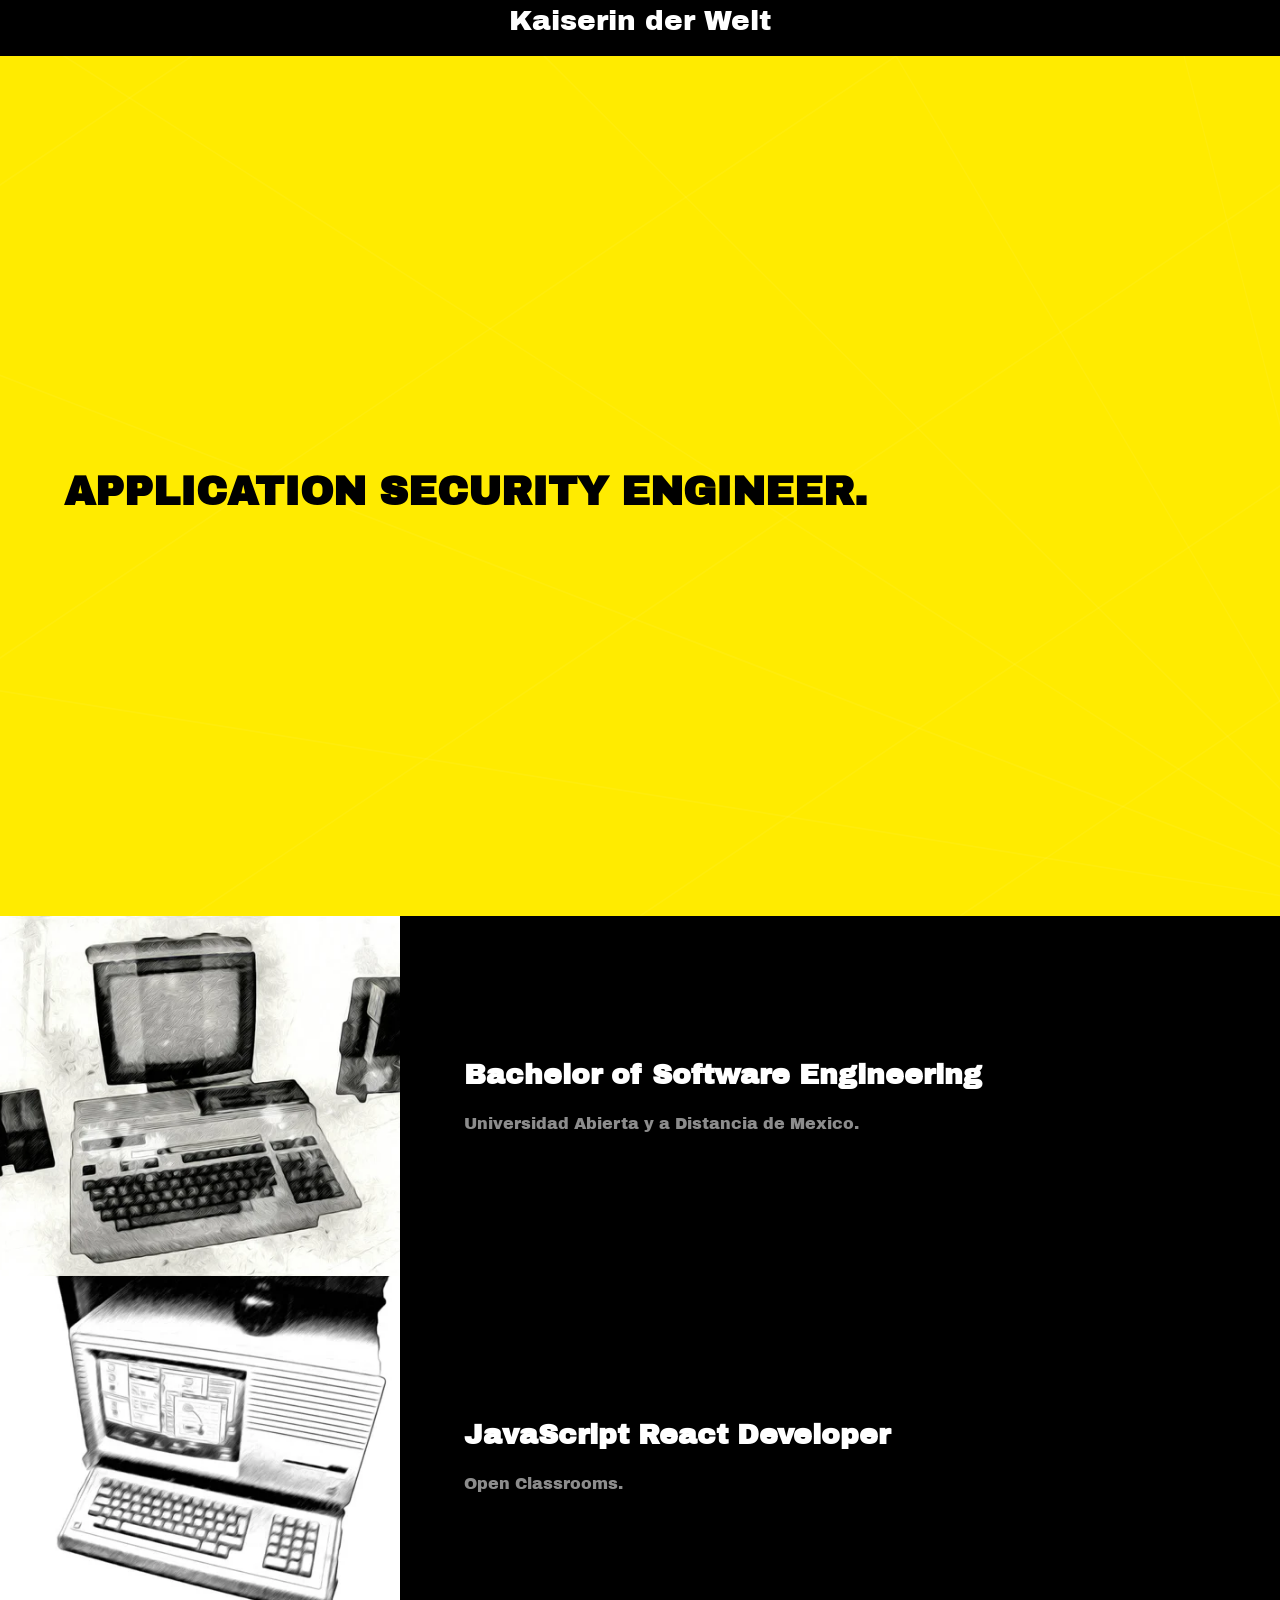
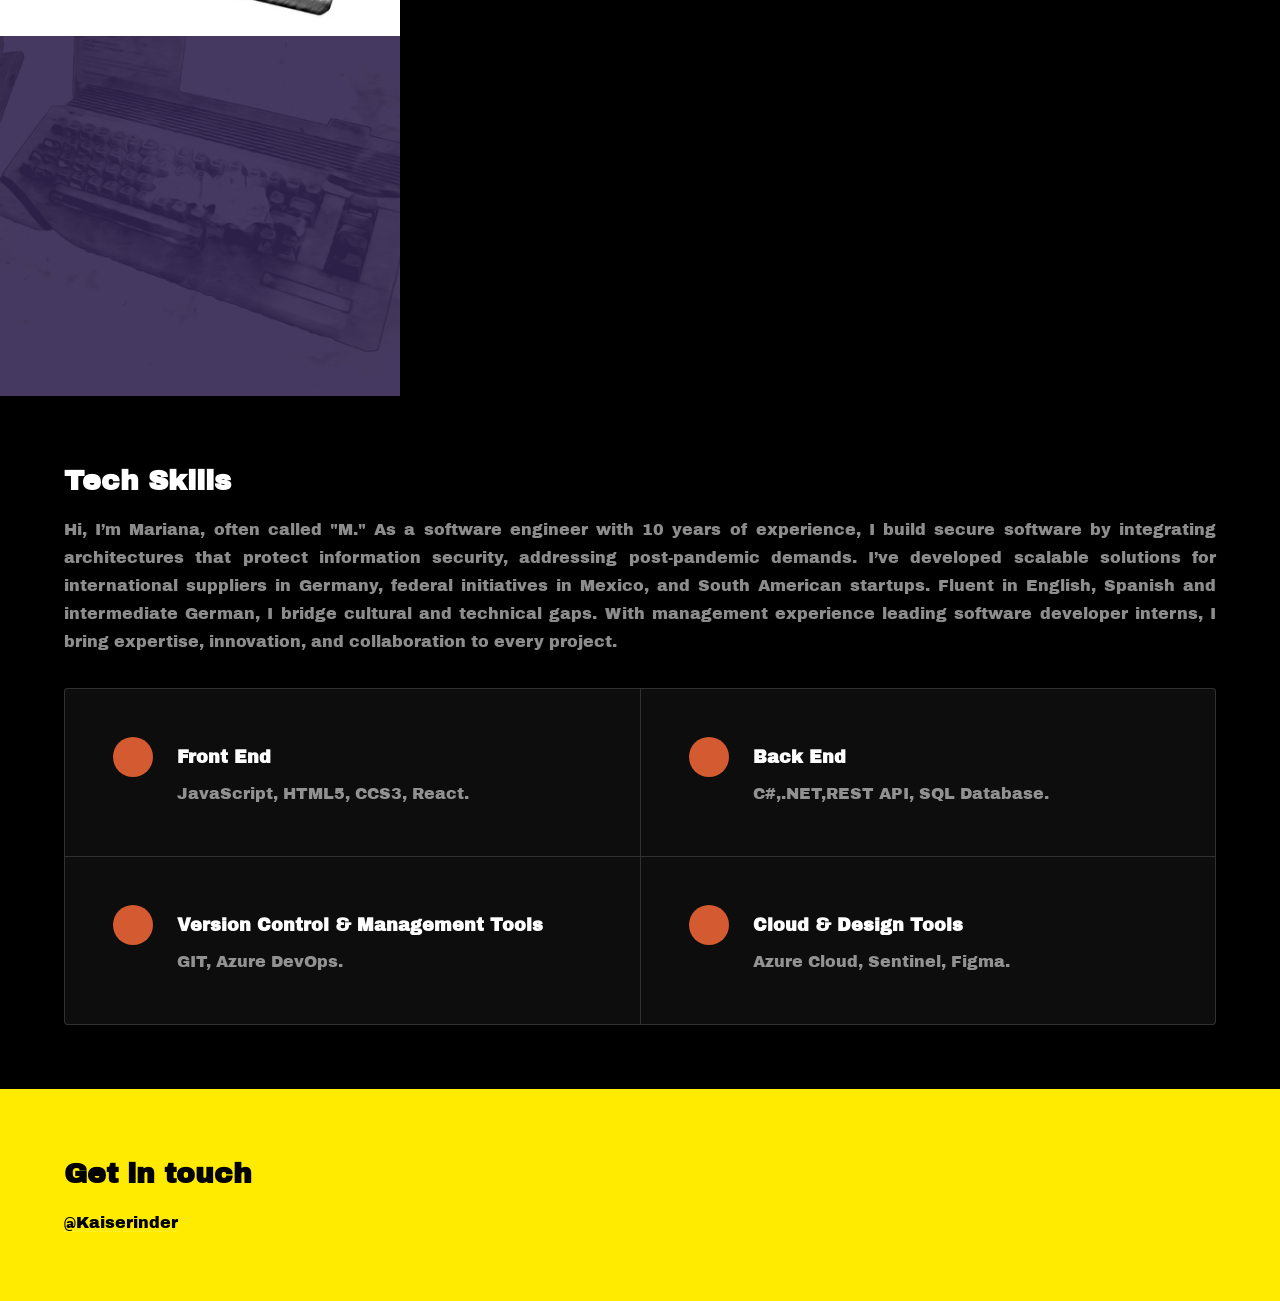
==== index.html @ 918bfda4 "Update index.html" ====
<!DOCTYPE HTML>
<html>
<head>
	<title>Kaiserin Der Welt | Security Engineer</title>
	<meta charset="utf-8" />
	<meta name="viewport" content="width=device-width, initial-scale=1, user-scalable=no" />
	<link rel="stylesheet" href="assets/css/main.css" />
	<link rel="preconnect" href="https://fonts.googleapis.com">
	<link rel="preconnect" href="https://fonts.gstatic.com" crossorigin>
	<link href="https://fonts.googleapis.com/css2?family=Archivo+Black&display=swap" rel="stylesheet">
	<noscript>
		<link rel="stylesheet" href="assets/css/noscript.css" />
	</noscript>
</head>
<body class="is-preload">
	<!-- Sidebar -->
	<section id="sidebar">
		<h2 class="archivo-black-regular">Kaiserin der Welt</h2>
		<div class="inner">
			<nav>
				<ul>
					<li><a href="#intro">About.</a></li>
					<li><a href="#one">Education.</a></li>
					<li><a href="#two">Skills.</a></li>
					<li><a href="#three">Contact me.</a></li>
				</ul>
			</nav>
		</div>
		<div class="split style1">
		</div>
	</section>
	<!-- Wrapper -->
	<div id="wrapper">

		<!-- Intro -->
		<section id="intro" class="wrapper style1 fullscreen fade-up">
			<div class="inner">
				<h1 class="header-mainpage">APPLICATION SECURITY ENGINEER.</h1>
			</div>
		</section>
		<!-- One -->
		<section id="one" class="wrapper style2 spotlights">
			<section>
				<a href="#" class="image"><img src="images/pic01.jpg" alt="" data-position="center center" /></a>
				<div class="content">
					<div class="inner archivo-black-regular">
						<h2>Bachelor of Software Engineering</h2>
						<p>Universidad Abierta y a Distancia de Mexico.</p>
					</div>
				</div>
			</section>
			<section>
				<a href="#" class="image"><img src="images/pic03.jpg" alt="" data-position="top center" /></a>
				<div class="content">
					<div class="inner archivo-black-regular">
						<h2>JavaScript React Developer</h2>
						<p>Open Classrooms.</p>
					</div>
				</div>
			</section>
			<section>
				<a href="#" class="image"><img src="images/pic02.jpg" alt="" data-position="top center" /></a>
				<div class="content">
					<div class="inner archivo-black-regular">
						<h2>MSc in Information Security</h2>
						<p>Universidad Internacional de la Rioja.</p>
					</div>
				</div>
			</section>
		</section>
		<!-- Two -->
		<section id="two" class="wrapper style3 fade-up">
			<div class="inner">
				<h2>Tech Skills</h2>
				<p class="skills-content">Hi, I’m Mariana, often called "M." As a software engineer with 10 years of
					experience, I build secure
					software by integrating architectures that protect information security, addressing post-pandemic
					demands. I’ve developed scalable solutions for international suppliers in Germany, federal
					initiatives in Mexico, and South American startups. Fluent in English, Spanish and intermediate German, I bridge
					cultural and technical gaps. With management experience leading software developer interns, I bring
					expertise, innovation, and collaboration to every project.</p>
				<div class="features">
					<section>
						<span class="icon solid major"></span>
						<h3>Front End</h3>
						<p>JavaScript, HTML5, CCS3, React.</p>
					</section>
					<section>
						<span class="icon solid major"></span>
						<h3>Back End</h3>
						<p>C#,.NET,REST API, SQL Database.</p>
					</section>
					<section>
						<span class="icon solid major"></span>
						<h3>Version Control & Management Tools</h3>
						<p>GIT, Azure DevOps.</p>
					</section>
					<section>
						<span class="icon solid major"></span>
						<h3>Cloud & Design Tools</h3>
						<p>Azure Cloud, Sentinel, Figma.</p>
					</section>
				</div>
			</div>
		</section>
		<!-- Three -->
		<section id="three" class="wrapper style1">
			<div class="inner dark-text">
				<h2 class="dark-text">Get in touch</h2>
				<p><a href="">@Kaiserinder</a></p>
			</div>
		</section>
	</div>
	<!-- Footer -->
	<!-- Scripts -->
	<script src="assets/js/jquery.min.js"></script>
	<script src="assets/js/jquery.scrollex.min.js"></script>
	<script src="assets/js/jquery.scrolly.min.js"></script>
	<script src="assets/js/browser.min.js"></script>
	<script src="assets/js/breakpoints.min.js"></script>
	<script src="assets/js/util.js"></script>
	<script src="assets/js/main.js"></script>

</body>

</html>
---- assets/css/main.css ----
@import url(fontawesome-all.min.css);


html, body, div, span, applet, object,
iframe, h1, h2, h3, h4, h5, h6, p, blockquote,
pre, a, abbr, acronym, address, big, cite,
code, del, dfn, em, img, ins, kbd, q, s, samp,
small, strike, strong, sub, sup, tt, var, b,
u, i, center, dl, dt, dd, ol, ul, li, fieldset,
form, label, legend, table, caption, tbody,
tfoot, thead, tr, th, td, article, aside,
canvas, details, embed, figure, figcaption,
footer, header, hgroup, menu, nav, output, ruby,
section, summary, time, mark, audio, video {
	margin: 0;
	padding: 0;
	border: 0;
	font-size: 100%;
	font-family: "Archivo Black", serif;
	vertical-align: baseline;}

article, aside, details, figcaption, figure,
footer, header, hgroup, menu, nav, section {
	display: block;}

body {
	line-height: 1;
}

.archivo-black-regular {
	font-family: "Archivo Black", serif;
	font-weight: 400;
	font-style: normal;
  }
  

ol, ul {
	list-style: none;
}

blockquote, q {
	quotes: none;
}

	blockquote:before, blockquote:after, q:before, q:after {
		content: '';
		content: none;
	}

table {
	border-collapse: collapse;
	border-spacing: 0;
}

body {
	-webkit-text-size-adjust: none;
}

mark {
	background-color: transparent;
	color: inherit;
}

input::-moz-focus-inner {
	border: 0;
	padding: 0;
}

input, select, textarea {
	-moz-appearance: none;
	-webkit-appearance: none;
	-ms-appearance: none;
	appearance: none;
}

/* Basic */

	@-ms-viewport {
		width: device-width;
	}

	body {
		-ms-overflow-style: scrollbar;
	}

	@media screen and (max-width: 480px) {

		html, body {
			min-width: 320px;
		}

	}

	html {
		box-sizing: border-box;
	}

	*, *:before, *:after {
		box-sizing: inherit;
	}

	body {
		background: #312450;
	}

		body.is-preload *, body.is-preload *:before, body.is-preload *:after {
			-moz-animation: none !important;
			-webkit-animation: none !important;
			-ms-animation: none !important;
			animation: none !important;
			-moz-transition: none !important;
			-webkit-transition: none !important;
			-ms-transition: none !important;
			transition: none !important;
		}

/* Type */

	body, input, select, textarea {
		color: rgba(255, 255, 255, 0.55);
		font-family: Arial, Helvetica, sans-serif;
		font-size: 16.5pt;
		font-weight: normal;
		line-height: 1.75;
	}

		@media screen and (max-width: 1680px) {

			body, input, select, textarea {
				font-size: 13pt;
			}

		}

		@media screen and (max-width: 1280px) {

			body, input, select, textarea {
				font-size: 12pt;
			}

		}

		@media screen and (max-width: 360px) {

			body, input, select, textarea {
				font-size: 11pt;
			}

		}

	a {
		-moz-transition: color 0.2s ease, border-bottom-color 0.2s ease;
		-webkit-transition: color 0.2s ease, border-bottom-color 0.2s ease;
		-ms-transition: color 0.2s ease, border-bottom-color 0.2s ease;
		transition: color 0.2s ease, border-bottom-color 0.2s ease;
		border-bottom: dotted 1px rgba(255, 255, 255, 0.35);
		color: inherit;
		text-decoration: none;
	}

		a:hover {
			border-bottom-color: transparent;
			color: #ffffff;
		}

	strong, b {
		color: #ffffff;
		font-weight: bold;
	}

	em, i {
		font-style: italic;
	}

	p {
		margin: 0 0 2em 0;
	}

	h1, h2, h3, h4, h5, h6 {
		color: #ffffff;
		font-weight: bold;
		line-height: 1.5;
		margin: 0 0 0.5em 0;
	}

		h1 a, h2 a, h3 a, h4 a, h5 a, h6 a {
			color: inherit;
			text-decoration: none;
		}

	h1 {
		font-size: 2.75em;
	}

		h1.major {
			margin: 0 0 1.3em 0;
			position: relative;
			padding-bottom: 0.35em;
		}

			h1.major:after {
				background-image: -moz-linear-gradient(to right, #5e42a6, #b74e91);
				background-image: -webkit-linear-gradient(to right, #5e42a6, #b74e91);
				background-image: -ms-linear-gradient(to right, #5e42a6, #b74e91);
				background-image: linear-gradient(to right, #5e42a6, #b74e91);
				-moz-transition: max-width 0.2s ease;
				-webkit-transition: max-width 0.2s ease;
				-ms-transition: max-width 0.2s ease;
				transition: max-width 0.2s ease;
				border-radius: 0.2em;
				bottom: 0;
				content: '';
				height: 0.05em;
				position: absolute;
				right: 0;
				width: 100%;
			}

	h2 {
		font-size: 1.75em;
	}

	h3 {
		font-size: 1.1em;
	}

	h4 {
		font-size: 1em;
	}

	h5 {
		font-size: 0.8em;
	}

	h6 {
		font-size: 0.6em;
	}

	@media screen and (max-width: 736px) {

		h1 {
			font-size: 2em;
		}

		h2 {
			font-size: 1.25em;
		}

		h3 {
			font-size: 1em;
		}

		h4 {
			font-size: 0.8em;
		}

		h5 {
			font-size: 0.6em;
		}

		h6 {
			font-size: 0.6em;
		}

	}

	sub {
		font-size: 0.8em;
		position: relative;
		top: 0.5em;
	}

	sup {
		font-size: 0.8em;
		position: relative;
		top: -0.5em;
	}

	blockquote {
		border-left: solid 4px rgba(255, 255, 255, 0.15);
		font-style: italic;
		margin: 0 0 2em 0;
		padding: 0.5em 0 0.5em 2em;
	}

	code {
		background: rgba(255, 255, 255, 0.05);
		border-radius: 0.25em;
		border: solid 1px rgba(255, 255, 255, 0.15);
		font-family: "Courier New", monospace;
		font-size: 0.9em;
		margin: 0 0.25em;
		padding: 0.25em 0.65em;
	}

	pre {
		-webkit-overflow-scrolling: touch;
		font-family: "Courier New", monospace;
		font-size: 0.9em;
		margin: 0 0 2em 0;
	}

		pre code {
			display: block;
			line-height: 1.75em;
			padding: 1em 1.5em;
			overflow-x: auto;
		}

	hr {
		border: 0;
		border-bottom: solid 1px rgba(255, 255, 255, 0.15);
		margin: 2em 0;
	}

		hr.major {
			margin: 3em 0;
		}

	.align-left {
		text-align: left;
	}

	.align-center {
		text-align: center;
	}

	.align-right {
		text-align: right;
	}

/* Row */

	.row {
		display: flex;
		flex-wrap: wrap;
		box-sizing: border-box;
		align-items: stretch;
	}

		.row > * {
			box-sizing: border-box;
		}

		.row.gtr-uniform > * > :last-child {
			margin-bottom: 0;
		}

		.row.aln-left {
			justify-content: flex-start;
		}

		.row.aln-center {
			justify-content: center;
		}

		.row.aln-right {
			justify-content: flex-end;
		}

		.row.aln-top {
			align-items: flex-start;
		}

		.row.aln-middle {
			align-items: center;
		}

		.row.aln-bottom {
			align-items: flex-end;
		}

		.row > .imp {
			order: -1;
		}

		.row > .col-1 {
			width: 8.33333%;
		}

		.row > .off-1 {
			margin-left: 8.33333%;
		}

		.row > .col-2 {
			width: 16.66667%;
		}

		.row > .off-2 {
			margin-left: 16.66667%;
		}

		.row > .col-3 {
			width: 25%;
		}

		.row > .off-3 {
			margin-left: 25%;
		}

		.row > .col-4 {
			width: 33.33333%;
		}

		.row > .off-4 {
			margin-left: 33.33333%;
		}

		.row > .col-5 {
			width: 41.66667%;
		}

		.row > .off-5 {
			margin-left: 41.66667%;
		}

		.row > .col-6 {
			width: 50%;
		}

		.row > .off-6 {
			margin-left: 50%;
		}

		.row > .col-7 {
			width: 58.33333%;
		}

		.row > .off-7 {
			margin-left: 58.33333%;
		}

		.row > .col-8 {
			width: 66.66667%;
		}

		.row > .off-8 {
			margin-left: 66.66667%;
		}

		.row > .col-9 {
			width: 75%;
		}

		.row > .off-9 {
			margin-left: 75%;
		}

		.row > .col-10 {
			width: 83.33333%;
		}

		.row > .off-10 {
			margin-left: 83.33333%;
		}

		.row > .col-11 {
			width: 91.66667%;
		}

		.row > .off-11 {
			margin-left: 91.66667%;
		}

		.row > .col-12 {
			width: 100%;
		}

		.row > .off-12 {
			margin-left: 100%;
		}

		.row.gtr-0 {
			margin-top: 0;
			margin-left: 0em;
		}

			.row.gtr-0 > * {
				padding: 0 0 0 0em;
			}

			.row.gtr-0.gtr-uniform {
				margin-top: 0em;
			}

				.row.gtr-0.gtr-uniform > * {
					padding-top: 0em;
				}

		.row.gtr-25 {
			margin-top: 0;
			margin-left: -0.375em;
		}

			.row.gtr-25 > * {
				padding: 0 0 0 0.375em;
			}

			.row.gtr-25.gtr-uniform {
				margin-top: -0.375em;
			}

				.row.gtr-25.gtr-uniform > * {
					padding-top: 0.375em;
				}

		.row.gtr-50 {
			margin-top: 0;
			margin-left: -0.75em;
		}

			.row.gtr-50 > * {
				padding: 0 0 0 0.75em;
			}

			.row.gtr-50.gtr-uniform {
				margin-top: -0.75em;
			}

				.row.gtr-50.gtr-uniform > * {
					padding-top: 0.75em;
				}

		.row {
			margin-top: 0;
			margin-left: -1.5em;
		}

			.row > * {
				padding: 0 0 0 1.5em;
			}

			.row.gtr-uniform {
				margin-top: -1.5em;
			}

				.row.gtr-uniform > * {
					padding-top: 1.5em;
				}

		.row.gtr-150 {
			margin-top: 0;
			margin-left: -2.25em;
		}

			.row.gtr-150 > * {
				padding: 0 0 0 2.25em;
			}

			.row.gtr-150.gtr-uniform {
				margin-top: -2.25em;
			}

				.row.gtr-150.gtr-uniform > * {
					padding-top: 2.25em;
				}

		.row.gtr-200 {
			margin-top: 0;
			margin-left: -3em;
		}

			.row.gtr-200 > * {
				padding: 0 0 0 3em;
			}

			.row.gtr-200.gtr-uniform {
				margin-top: -3em;
			}

				.row.gtr-200.gtr-uniform > * {
					padding-top: 3em;
				}

		@media screen and (max-width: 1680px) {

			.row {
				display: flex;
				flex-wrap: wrap;
				box-sizing: border-box;
				align-items: stretch;
			}

				.row > * {
					box-sizing: border-box;
				}

				.row.gtr-uniform > * > :last-child {
					margin-bottom: 0;
				}

				.row.aln-left {
					justify-content: flex-start;
				}

				.row.aln-center {
					justify-content: center;
				}

				.row.aln-right {
					justify-content: flex-end;
				}

				.row.aln-top {
					align-items: flex-start;
				}

				.row.aln-middle {
					align-items: center;
				}

				.row.aln-bottom {
					align-items: flex-end;
				}

				.row > .imp-xlarge {
					order: -1;
				}

				.row > .col-1-xlarge {
					width: 8.33333%;
				}

				.row > .off-1-xlarge {
					margin-left: 8.33333%;
				}

				.row > .col-2-xlarge {
					width: 16.66667%;
				}

				.row > .off-2-xlarge {
					margin-left: 16.66667%;
				}

				.row > .col-3-xlarge {
					width: 25%;
				}

				.row > .off-3-xlarge {
					margin-left: 25%;
				}

				.row > .col-4-xlarge {
					width: 33.33333%;
				}

				.row > .off-4-xlarge {
					margin-left: 33.33333%;
				}

				.row > .col-5-xlarge {
					width: 41.66667%;
				}

				.row > .off-5-xlarge {
					margin-left: 41.66667%;
				}

				.row > .col-6-xlarge {
					width: 50%;
				}

				.row > .off-6-xlarge {
					margin-left: 50%;
				}

				.row > .col-7-xlarge {
					width: 58.33333%;
				}

				.row > .off-7-xlarge {
					margin-left: 58.33333%;
				}

				.row > .col-8-xlarge {
					width: 66.66667%;
				}

				.row > .off-8-xlarge {
					margin-left: 66.66667%;
				}

				.row > .col-9-xlarge {
					width: 75%;
				}

				.row > .off-9-xlarge {
					margin-left: 75%;
				}

				.row > .col-10-xlarge {
					width: 83.33333%;
				}

				.row > .off-10-xlarge {
					margin-left: 83.33333%;
				}

				.row > .col-11-xlarge {
					width: 91.66667%;
				}

				.row > .off-11-xlarge {
					margin-left: 91.66667%;
				}

				.row > .col-12-xlarge {
					width: 100%;
				}

				.row > .off-12-xlarge {
					margin-left: 100%;
				}

				.row.gtr-0 {
					margin-top: 0;
					margin-left: 0em;
				}

					.row.gtr-0 > * {
						padding: 0 0 0 0em;
					}

					.row.gtr-0.gtr-uniform {
						margin-top: 0em;
					}

						.row.gtr-0.gtr-uniform > * {
							padding-top: 0em;
						}

				.row.gtr-25 {
					margin-top: 0;
					margin-left: -0.375em;
				}

					.row.gtr-25 > * {
						padding: 0 0 0 0.375em;
					}

					.row.gtr-25.gtr-uniform {
						margin-top: -0.375em;
					}

						.row.gtr-25.gtr-uniform > * {
							padding-top: 0.375em;
						}

				.row.gtr-50 {
					margin-top: 0;
					margin-left: -0.75em;
				}

					.row.gtr-50 > * {
						padding: 0 0 0 0.75em;
					}

					.row.gtr-50.gtr-uniform {
						margin-top: -0.75em;
					}

						.row.gtr-50.gtr-uniform > * {
							padding-top: 0.75em;
						}

				.row {
					margin-top: 0;
					margin-left: -1.5em;
				}

					.row > * {
						padding: 0 0 0 1.5em;
					}

					.row.gtr-uniform {
						margin-top: -1.5em;
					}

						.row.gtr-uniform > * {
							padding-top: 1.5em;
						}

				.row.gtr-150 {
					margin-top: 0;
					margin-left: -2.25em;
				}

					.row.gtr-150 > * {
						padding: 0 0 0 2.25em;
					}

					.row.gtr-150.gtr-uniform {
						margin-top: -2.25em;
					}

						.row.gtr-150.gtr-uniform > * {
							padding-top: 2.25em;
						}

				.row.gtr-200 {
					margin-top: 0;
					margin-left: -3em;
				}

					.row.gtr-200 > * {
						padding: 0 0 0 3em;
					}

					.row.gtr-200.gtr-uniform {
						margin-top: -3em;
					}

						.row.gtr-200.gtr-uniform > * {
							padding-top: 3em;
						}

		}

		@media screen and (max-width: 1280px) {

			.row {
				display: flex;
				flex-wrap: wrap;
				box-sizing: border-box;
				align-items: stretch;
			}

				.row > * {
					box-sizing: border-box;
				}

				.row.gtr-uniform > * > :last-child {
					margin-bottom: 0;
				}

				.row.aln-left {
					justify-content: flex-start;
				}

				.row.aln-center {
					justify-content: center;
				}

				.row.aln-right {
					justify-content: flex-end;
				}

				.row.aln-top {
					align-items: flex-start;
				}

				.row.aln-middle {
					align-items: center;
				}

				.row.aln-bottom {
					align-items: flex-end;
				}

				.row > .imp-large {
					order: -1;
				}

				.row > .col-1-large {
					width: 8.33333%;
				}

				.row > .off-1-large {
					margin-left: 8.33333%;
				}

				.row > .col-2-large {
					width: 16.66667%;
				}

				.row > .off-2-large {
					margin-left: 16.66667%;
				}

				.row > .col-3-large {
					width: 25%;
				}

				.row > .off-3-large {
					margin-left: 25%;
				}

				.row > .col-4-large {
					width: 33.33333%;
				}

				.row > .off-4-large {
					margin-left: 33.33333%;
				}

				.row > .col-5-large {
					width: 41.66667%;
				}

				.row > .off-5-large {
					margin-left: 41.66667%;
				}

				.row > .col-6-large {
					width: 50%;
				}

				.row > .off-6-large {
					margin-left: 50%;
				}

				.row > .col-7-large {
					width: 58.33333%;
				}

				.row > .off-7-large {
					margin-left: 58.33333%;
				}

				.row > .col-8-large {
					width: 66.66667%;
				}

				.row > .off-8-large {
					margin-left: 66.66667%;
				}

				.row > .col-9-large {
					width: 75%;
				}

				.row > .off-9-large {
					margin-left: 75%;
				}

				.row > .col-10-large {
					width: 83.33333%;
				}

				.row > .off-10-large {
					margin-left: 83.33333%;
				}

				.row > .col-11-large {
					width: 91.66667%;
				}

				.row > .off-11-large {
					margin-left: 91.66667%;
				}

				.row > .col-12-large {
					width: 100%;
				}

				.row > .off-12-large {
					margin-left: 100%;
				}

				.row.gtr-0 {
					margin-top: 0;
					margin-left: 0em;
				}

					.row.gtr-0 > * {
						padding: 0 0 0 0em;
					}

					.row.gtr-0.gtr-uniform {
						margin-top: 0em;
					}

						.row.gtr-0.gtr-uniform > * {
							padding-top: 0em;
						}

				.row.gtr-25 {
					margin-top: 0;
					margin-left: -0.375em;
				}

					.row.gtr-25 > * {
						padding: 0 0 0 0.375em;
					}

					.row.gtr-25.gtr-uniform {
						margin-top: -0.375em;
					}

						.row.gtr-25.gtr-uniform > * {
							padding-top: 0.375em;
						}

				.row.gtr-50 {
					margin-top: 0;
					margin-left: -0.75em;
				}

					.row.gtr-50 > * {
						padding: 0 0 0 0.75em;
					}

					.row.gtr-50.gtr-uniform {
						margin-top: -0.75em;
					}

						.row.gtr-50.gtr-uniform > * {
							padding-top: 0.75em;
						}

				.row {
					margin-top: 0;
					margin-left: -1.5em;
				}

					.row > * {
						padding: 0 0 0 1.5em;
					}

					.row.gtr-uniform {
						margin-top: -1.5em;
					}

						.row.gtr-uniform > * {
							padding-top: 1.5em;
						}

				.row.gtr-150 {
					margin-top: 0;
					margin-left: -2.25em;
				}

					.row.gtr-150 > * {
						padding: 0 0 0 2.25em;
					}

					.row.gtr-150.gtr-uniform {
						margin-top: -2.25em;
					}

						.row.gtr-150.gtr-uniform > * {
							padding-top: 2.25em;
						}

				.row.gtr-200 {
					margin-top: 0;
					margin-left: -3em;
				}

					.row.gtr-200 > * {
						padding: 0 0 0 3em;
					}

					.row.gtr-200.gtr-uniform {
						margin-top: -3em;
					}

						.row.gtr-200.gtr-uniform > * {
							padding-top: 3em;
						}

		}

		@media screen and (max-width: 980px) {

			.row {
				display: flex;
				flex-wrap: wrap;
				box-sizing: border-box;
				align-items: stretch;
			}

				.row > * {
					box-sizing: border-box;
				}

				.row.gtr-uniform > * > :last-child {
					margin-bottom: 0;
				}

				.row.aln-left {
					justify-content: flex-start;
				}

				.row.aln-center {
					justify-content: center;
				}

				.row.aln-right {
					justify-content: flex-end;
				}

				.row.aln-top {
					align-items: flex-start;
				}

				.row.aln-middle {
					align-items: center;
				}

				.row.aln-bottom {
					align-items: flex-end;
				}

				.row > .imp-medium {
					order: -1;
				}

				.row > .col-1-medium {
					width: 8.33333%;
				}

				.row > .off-1-medium {
					margin-left: 8.33333%;
				}

				.row > .col-2-medium {
					width: 16.66667%;
				}

				.row > .off-2-medium {
					margin-left: 16.66667%;
				}

				.row > .col-3-medium {
					width: 25%;
				}

				.row > .off-3-medium {
					margin-left: 25%;
				}

				.row > .col-4-medium {
					width: 33.33333%;
				}

				.row > .off-4-medium {
					margin-left: 33.33333%;
				}

				.row > .col-5-medium {
					width: 41.66667%;
				}

				.row > .off-5-medium {
					margin-left: 41.66667%;
				}

				.row > .col-6-medium {
					width: 50%;
				}

				.row > .off-6-medium {
					margin-left: 50%;
				}

				.row > .col-7-medium {
					width: 58.33333%;
				}

				.row > .off-7-medium {
					margin-left: 58.33333%;
				}

				.row > .col-8-medium {
					width: 66.66667%;
				}

				.row > .off-8-medium {
					margin-left: 66.66667%;
				}

				.row > .col-9-medium {
					width: 75%;
				}

				.row > .off-9-medium {
					margin-left: 75%;
				}

				.row > .col-10-medium {
					width: 83.33333%;
				}

				.row > .off-10-medium {
					margin-left: 83.33333%;
				}

				.row > .col-11-medium {
					width: 91.66667%;
				}

				.row > .off-11-medium {
					margin-left: 91.66667%;
				}

				.row > .col-12-medium {
					width: 100%;
				}

				.row > .off-12-medium {
					margin-left: 100%;
				}

				.row.gtr-0 {
					margin-top: 0;
					margin-left: 0em;
				}

					.row.gtr-0 > * {
						padding: 0 0 0 0em;
					}

					.row.gtr-0.gtr-uniform {
						margin-top: 0em;
					}

						.row.gtr-0.gtr-uniform > * {
							padding-top: 0em;
						}

				.row.gtr-25 {
					margin-top: 0;
					margin-left: -0.375em;
				}

					.row.gtr-25 > * {
						padding: 0 0 0 0.375em;
					}

					.row.gtr-25.gtr-uniform {
						margin-top: -0.375em;
					}

						.row.gtr-25.gtr-uniform > * {
							padding-top: 0.375em;
						}

				.row.gtr-50 {
					margin-top: 0;
					margin-left: -0.75em;
				}

					.row.gtr-50 > * {
						padding: 0 0 0 0.75em;
					}

					.row.gtr-50.gtr-uniform {
						margin-top: -0.75em;
					}

						.row.gtr-50.gtr-uniform > * {
							padding-top: 0.75em;
						}

				.row {
					margin-top: 0;
					margin-left: -1.5em;
				}

					.row > * {
						padding: 0 0 0 1.5em;
					}

					.row.gtr-uniform {
						margin-top: -1.5em;
					}

						.row.gtr-uniform > * {
							padding-top: 1.5em;
						}

				.row.gtr-150 {
					margin-top: 0;
					margin-left: -2.25em;
				}

					.row.gtr-150 > * {
						padding: 0 0 0 2.25em;
					}

					.row.gtr-150.gtr-uniform {
						margin-top: -2.25em;
					}

						.row.gtr-150.gtr-uniform > * {
							padding-top: 2.25em;
						}

				.row.gtr-200 {
					margin-top: 0;
					margin-left: -3em;
				}

					.row.gtr-200 > * {
						padding: 0 0 0 3em;
					}

					.row.gtr-200.gtr-uniform {
						margin-top: -3em;
					}

						.row.gtr-200.gtr-uniform > * {
							padding-top: 3em;
						}

		}

		@media screen and (max-width: 736px) {

			.row {
				display: flex;
				flex-wrap: wrap;
				box-sizing: border-box;
				align-items: stretch;
			}

				.row > * {
					box-sizing: border-box;
				}

				.row.gtr-uniform > * > :last-child {
					margin-bottom: 0;
				}

				.row.aln-left {
					justify-content: flex-start;
				}

				.row.aln-center {
					justify-content: center;
				}

				.row.aln-right {
					justify-content: flex-end;
				}

				.row.aln-top {
					align-items: flex-start;
				}

				.row.aln-middle {
					align-items: center;
				}

				.row.aln-bottom {
					align-items: flex-end;
				}

				.row > .imp-small {
					order: -1;
				}

				.row > .col-1-small {
					width: 8.33333%;
				}

				.row > .off-1-small {
					margin-left: 8.33333%;
				}

				.row > .col-2-small {
					width: 16.66667%;
				}

				.row > .off-2-small {
					margin-left: 16.66667%;
				}

				.row > .col-3-small {
					width: 25%;
				}

				.row > .off-3-small {
					margin-left: 25%;
				}

				.row > .col-4-small {
					width: 33.33333%;
				}

				.row > .off-4-small {
					margin-left: 33.33333%;
				}

				.row > .col-5-small {
					width: 41.66667%;
				}

				.row > .off-5-small {
					margin-left: 41.66667%;
				}

				.row > .col-6-small {
					width: 50%;
				}

				.row > .off-6-small {
					margin-left: 50%;
				}

				.row > .col-7-small {
					width: 58.33333%;
				}

				.row > .off-7-small {
					margin-left: 58.33333%;
				}

				.row > .col-8-small {
					width: 66.66667%;
				}

				.row > .off-8-small {
					margin-left: 66.66667%;
				}

				.row > .col-9-small {
					width: 75%;
				}

				.row > .off-9-small {
					margin-left: 75%;
				}

				.row > .col-10-small {
					width: 83.33333%;
				}

				.row > .off-10-small {
					margin-left: 83.33333%;
				}

				.row > .col-11-small {
					width: 91.66667%;
				}

				.row > .off-11-small {
					margin-left: 91.66667%;
				}

				.row > .col-12-small {
					width: 100%;
				}

				.row > .off-12-small {
					margin-left: 100%;
				}

				.row.gtr-0 {
					margin-top: 0;
					margin-left: 0em;
				}

					.row.gtr-0 > * {
						padding: 0 0 0 0em;
					}

					.row.gtr-0.gtr-uniform {
						margin-top: 0em;
					}

						.row.gtr-0.gtr-uniform > * {
							padding-top: 0em;
						}

				.row.gtr-25 {
					margin-top: 0;
					margin-left: -0.375em;
				}

					.row.gtr-25 > * {
						padding: 0 0 0 0.375em;
					}

					.row.gtr-25.gtr-uniform {
						margin-top: -0.375em;
					}

						.row.gtr-25.gtr-uniform > * {
							padding-top: 0.375em;
						}

				.row.gtr-50 {
					margin-top: 0;
					margin-left: -0.75em;
				}

					.row.gtr-50 > * {
						padding: 0 0 0 0.75em;
					}

					.row.gtr-50.gtr-uniform {
						margin-top: -0.75em;
					}

						.row.gtr-50.gtr-uniform > * {
							padding-top: 0.75em;
						}

				.row {
					margin-top: 0;
					margin-left: -1.5em;
				}

					.row > * {
						padding: 0 0 0 1.5em;
					}

					.row.gtr-uniform {
						margin-top: -1.5em;
					}

						.row.gtr-uniform > * {
							padding-top: 1.5em;
						}

				.row.gtr-150 {
					margin-top: 0;
					margin-left: -2.25em;
				}

					.row.gtr-150 > * {
						padding: 0 0 0 2.25em;
					}

					.row.gtr-150.gtr-uniform {
						margin-top: -2.25em;
					}

						.row.gtr-150.gtr-uniform > * {
							padding-top: 2.25em;
						}

				.row.gtr-200 {
					margin-top: 0;
					margin-left: -3em;
				}

					.row.gtr-200 > * {
						padding: 0 0 0 3em;
					}

					.row.gtr-200.gtr-uniform {
						margin-top: -3em;
					}

						.row.gtr-200.gtr-uniform > * {
							padding-top: 3em;
						}

		}

		@media screen and (max-width: 480px) {

			.row {
				display: flex;
				flex-wrap: wrap;
				box-sizing: border-box;
				align-items: stretch;
			}

				.row > * {
					box-sizing: border-box;
				}

				.row.gtr-uniform > * > :last-child {
					margin-bottom: 0;
				}

				.row.aln-left {
					justify-content: flex-start;
				}

				.row.aln-center {
					justify-content: center;
				}

				.row.aln-right {
					justify-content: flex-end;
				}

				.row.aln-top {
					align-items: flex-start;
				}

				.row.aln-middle {
					align-items: center;
				}

				.row.aln-bottom {
					align-items: flex-end;
				}

				.row > .imp-xsmall {
					order: -1;
				}

				.row > .col-1-xsmall {
					width: 8.33333%;
				}

				.row > .off-1-xsmall {
					margin-left: 8.33333%;
				}

				.row > .col-2-xsmall {
					width: 16.66667%;
				}

				.row > .off-2-xsmall {
					margin-left: 16.66667%;
				}

				.row > .col-3-xsmall {
					width: 25%;
				}

				.row > .off-3-xsmall {
					margin-left: 25%;
				}

				.row > .col-4-xsmall {
					width: 33.33333%;
				}

				.row > .off-4-xsmall {
					margin-left: 33.33333%;
				}

				.row > .col-5-xsmall {
					width: 41.66667%;
				}

				.row > .off-5-xsmall {
					margin-left: 41.66667%;
				}

				.row > .col-6-xsmall {
					width: 50%;
				}

				.row > .off-6-xsmall {
					margin-left: 50%;
				}

				.row > .col-7-xsmall {
					width: 58.33333%;
				}

				.row > .off-7-xsmall {
					margin-left: 58.33333%;
				}

				.row > .col-8-xsmall {
					width: 66.66667%;
				}

				.row > .off-8-xsmall {
					margin-left: 66.66667%;
				}

				.row > .col-9-xsmall {
					width: 75%;
				}

				.row > .off-9-xsmall {
					margin-left: 75%;
				}

				.row > .col-10-xsmall {
					width: 83.33333%;
				}

				.row > .off-10-xsmall {
					margin-left: 83.33333%;
				}

				.row > .col-11-xsmall {
					width: 91.66667%;
				}

				.row > .off-11-xsmall {
					margin-left: 91.66667%;
				}

				.row > .col-12-xsmall {
					width: 100%;
				}

				.row > .off-12-xsmall {
					margin-left: 100%;
				}

				.row.gtr-0 {
					margin-top: 0;
					margin-left: 0em;
				}

					.row.gtr-0 > * {
						padding: 0 0 0 0em;
					}

					.row.gtr-0.gtr-uniform {
						margin-top: 0em;
					}

						.row.gtr-0.gtr-uniform > * {
							padding-top: 0em;
						}

				.row.gtr-25 {
					margin-top: 0;
					margin-left: -0.375em;
				}

					.row.gtr-25 > * {
						padding: 0 0 0 0.375em;
					}

					.row.gtr-25.gtr-uniform {
						margin-top: -0.375em;
					}

						.row.gtr-25.gtr-uniform > * {
							padding-top: 0.375em;
						}

				.row.gtr-50 {
					margin-top: 0;
					margin-left: -0.75em;
				}

					.row.gtr-50 > * {
						padding: 0 0 0 0.75em;
					}

					.row.gtr-50.gtr-uniform {
						margin-top: -0.75em;
					}

						.row.gtr-50.gtr-uniform > * {
							padding-top: 0.75em;
						}

				.row {
					margin-top: 0;
					margin-left: -1.5em;
				}

					.row > * {
						padding: 0 0 0 1.5em;
					}

					.row.gtr-uniform {
						margin-top: -1.5em;
					}

						.row.gtr-uniform > * {
							padding-top: 1.5em;
						}

				.row.gtr-150 {
					margin-top: 0;
					margin-left: -2.25em;
				}

					.row.gtr-150 > * {
						padding: 0 0 0 2.25em;
					}

					.row.gtr-150.gtr-uniform {
						margin-top: -2.25em;
					}

						.row.gtr-150.gtr-uniform > * {
							padding-top: 2.25em;
						}

				.row.gtr-200 {
					margin-top: 0;
					margin-left: -3em;
				}

					.row.gtr-200 > * {
						padding: 0 0 0 3em;
					}

					.row.gtr-200.gtr-uniform {
						margin-top: -3em;
					}

						.row.gtr-200.gtr-uniform > * {
							padding-top: 3em;
						}

		}

/* Box */

	.box {
		border-radius: 0.25em;
		border: solid 1px rgba(255, 255, 255, 0.15);
		margin-bottom: 2em;
		padding: 1.5em;
	}

		.box > :last-child,
		.box > :last-child > :last-child,
		.box > :last-child > :last-child > :last-child {
			margin-bottom: 0;
		}

		.box.alt {
			border: 0;
			border-radius: 0;
			padding: 0;
		}

/* Button */

	input[type="submit"],
	input[type="reset"],
	input[type="button"],
	button,
	.button {
		-moz-appearance: none;
		-webkit-appearance: none;
		-ms-appearance: none;
		appearance: none;
		-moz-transition: border-color 0.2s ease;
		-webkit-transition: border-color 0.2s ease;
		-ms-transition: border-color 0.2s ease;
		transition: border-color 0.2s ease;
		background-color: transparent;
		border: solid 1px !important;
		border-color: rgba(255, 255, 255, 0.15) !important;
		border-radius: 3em;
		color: #ffffff !important;
		cursor: pointer;
		display: inline-block;
		font-size: 0.6em;
		font-weight: bold;
		height: calc(4.75em + 2px);
		letter-spacing: 0.25em;
		line-height: 4.75em;
		outline: 0;
		padding: 0 3.75em;
		position: relative;
		text-align: center;
		text-decoration: none;
		text-transform: uppercase;
		white-space: nowrap;
	}

		input[type="submit"]:after,
		input[type="reset"]:after,
		input[type="button"]:after,
		button:after,
		.button:after {
			-moz-transform: scale(0.25);
			-webkit-transform: scale(0.25);
			-ms-transform: scale(0.25);
			transform: scale(0.25);
			pointer-events: none;
			-moz-transition: opacity 0.2s ease, -moz-transform 0.2s ease;
			-webkit-transition: opacity 0.2s ease, -webkit-transform 0.2s ease;
			-ms-transition: opacity 0.2s ease, -ms-transform 0.2s ease;
			transition: opacity 0.2s ease, transform 0.2s ease;
			background: #ffffff;
			border-radius: 3em;
			content: '';
			height: 100%;
			left: 0;
			opacity: 0;
			position: absolute;
			top: 0;
			width: 100%;
		}

		input[type="submit"].icon:before,
		input[type="reset"].icon:before,
		input[type="button"].icon:before,
		button.icon:before,
		.button.icon:before {
			margin-right: 0.75em;
		}

		input[type="submit"].fit,
		input[type="reset"].fit,
		input[type="button"].fit,
		button.fit,
		.button.fit {
			width: 100%;
		}

		input[type="submit"].small,
		input[type="reset"].small,
		input[type="button"].small,
		button.small,
		.button.small {
			font-size: 0.4em;
		}

		input[type="submit"].large,
		input[type="reset"].large,
		input[type="button"].large,
		button.large,
		.button.large {
			font-size: 0.8em;
		}

		input[type="submit"].primary,
		input[type="reset"].primary,
		input[type="button"].primary,
		button.primary,
		.button.primary {
			background-color: #ffffff;
			color: #312450 !important;
		}

			input[type="submit"].primary:after,
			input[type="reset"].primary:after,
			input[type="button"].primary:after,
			button.primary:after,
			.button.primary:after {
				display: none;
			}

		input[type="submit"].disabled, input[type="submit"]:disabled,
		input[type="reset"].disabled,
		input[type="reset"]:disabled,
		input[type="button"].disabled,
		input[type="button"]:disabled,
		button.disabled,
		button:disabled,
		.button.disabled,
		.button:disabled {
			cursor: default;
			opacity: 0.5;
			pointer-events: none;
		}

		input[type="submit"]:hover,
		input[type="reset"]:hover,
		input[type="button"]:hover,
		button:hover,
		.button:hover {
			border-color: rgba(255, 255, 255, 0.55) !important;
		}

			input[type="submit"]:hover:after,
			input[type="reset"]:hover:after,
			input[type="button"]:hover:after,
			button:hover:after,
			.button:hover:after {
				opacity: 0.05;
				-moz-transform: scale(1);
				-webkit-transform: scale(1);
				-ms-transform: scale(1);
				transform: scale(1);
			}

			input[type="submit"]:hover:active,
			input[type="reset"]:hover:active,
			input[type="button"]:hover:active,
			button:hover:active,
			.button:hover:active {
				border-color: #ffffff !important;
			}

				input[type="submit"]:hover:active:after,
				input[type="reset"]:hover:active:after,
				input[type="button"]:hover:active:after,
				button:hover:active:after,
				.button:hover:active:after {
					opacity: 0.1;
				}

/* Features */

	.features {
		display: -moz-flex;
		display: -webkit-flex;
		display: -ms-flex;
		display: flex;
		-moz-flex-wrap: wrap;
		-webkit-flex-wrap: wrap;
		-ms-flex-wrap: wrap;
		flex-wrap: wrap;
		border-radius: 0.25em;
		border: solid 1px rgba(255, 255, 255, 0.15);
		background: rgba(255, 255, 255, 0.05);
		margin: 0 0 2em 0;
	}

		.features section {
			padding: 3.5em 3em 1em 7em ;
			width: 50%;
			border-top: solid 1px rgba(255, 255, 255, 0.15);
			position: relative;
		}

			.features section:nth-child(-n + 2) {
				border-top-width: 0;
			}

			.features section:nth-child(2n) {
				border-left: solid 1px rgba(255, 255, 255, 0.15);
			}

			.features section .icon {
				-moz-transition: opacity 0.5s ease, -moz-transform 0.5s ease;
				-webkit-transition: opacity 0.5s ease, -webkit-transform 0.5s ease;
				-ms-transition: opacity 0.5s ease, -ms-transform 0.5s ease;
				transition: opacity 0.5s ease, transform 0.5s ease;
				-moz-transition-delay: 1s;
				-webkit-transition-delay: 1s;
				-ms-transition-delay: 1s;
				transition-delay: 1s;
				-moz-transform: scale(1);
				-webkit-transform: scale(1);
				-ms-transform: scale(1);
				transform: scale(1);
				position: absolute;
				left: 3em;
				top: 3em;
				opacity: 1;
			}

			.features section:nth-child(1) .icon {
				-moz-transition-delay: 0.15s;
				-webkit-transition-delay: 0.15s;
				-ms-transition-delay: 0.15s;
				transition-delay: 0.15s;
			}

			.features section:nth-child(2) .icon {
				-moz-transition-delay: 0.3s;
				-webkit-transition-delay: 0.3s;
				-ms-transition-delay: 0.3s;
				transition-delay: 0.3s;
			}

			.features section:nth-child(3) .icon {
				-moz-transition-delay: 0.45s;
				-webkit-transition-delay: 0.45s;
				-ms-transition-delay: 0.45s;
				transition-delay: 0.45s;
			}

			.features section:nth-child(4) .icon {
				-moz-transition-delay: 0.6s;
				-webkit-transition-delay: 0.6s;
				-ms-transition-delay: 0.6s;
				transition-delay: 0.6s;
			}

			.features section:nth-child(5) .icon {
				-moz-transition-delay: 0.75s;
				-webkit-transition-delay: 0.75s;
				-ms-transition-delay: 0.75s;
				transition-delay: 0.75s;
			}

			.features section:nth-child(6) .icon {
				-moz-transition-delay: 0.9s;
				-webkit-transition-delay: 0.9s;
				-ms-transition-delay: 0.9s;
				transition-delay: 0.9s;
			}

			.features section:nth-child(7) .icon {
				-moz-transition-delay: 1.05s;
				-webkit-transition-delay: 1.05s;
				-ms-transition-delay: 1.05s;
				transition-delay: 1.05s;
			}

			.features section:nth-child(8) .icon {
				-moz-transition-delay: 1.2s;
				-webkit-transition-delay: 1.2s;
				-ms-transition-delay: 1.2s;
				transition-delay: 1.2s;
			}

			.features section:nth-child(9) .icon {
				-moz-transition-delay: 1.35s;
				-webkit-transition-delay: 1.35s;
				-ms-transition-delay: 1.35s;
				transition-delay: 1.35s;
			}

			.features section:nth-child(10) .icon {
				-moz-transition-delay: 1.5s;
				-webkit-transition-delay: 1.5s;
				-ms-transition-delay: 1.5s;
				transition-delay: 1.5s;
			}

			.features section:nth-child(11) .icon {
				-moz-transition-delay: 1.65s;
				-webkit-transition-delay: 1.65s;
				-ms-transition-delay: 1.65s;
				transition-delay: 1.65s;
			}

			.features section:nth-child(12) .icon {
				-moz-transition-delay: 1.8s;
				-webkit-transition-delay: 1.8s;
				-ms-transition-delay: 1.8s;
				transition-delay: 1.8s;
			}

			.features section:nth-child(13) .icon {
				-moz-transition-delay: 1.95s;
				-webkit-transition-delay: 1.95s;
				-ms-transition-delay: 1.95s;
				transition-delay: 1.95s;
			}

			.features section:nth-child(14) .icon {
				-moz-transition-delay: 2.1s;
				-webkit-transition-delay: 2.1s;
				-ms-transition-delay: 2.1s;
				transition-delay: 2.1s;
			}

			.features section:nth-child(15) .icon {
				-moz-transition-delay: 2.25s;
				-webkit-transition-delay: 2.25s;
				-ms-transition-delay: 2.25s;
				transition-delay: 2.25s;
			}

			.features section:nth-child(16) .icon {
				-moz-transition-delay: 2.4s;
				-webkit-transition-delay: 2.4s;
				-ms-transition-delay: 2.4s;
				transition-delay: 2.4s;
			}

			.features section:nth-child(17) .icon {
				-moz-transition-delay: 2.55s;
				-webkit-transition-delay: 2.55s;
				-ms-transition-delay: 2.55s;
				transition-delay: 2.55s;
			}

			.features section:nth-child(18) .icon {
				-moz-transition-delay: 2.7s;
				-webkit-transition-delay: 2.7s;
				-ms-transition-delay: 2.7s;
				transition-delay: 2.7s;
			}

			.features section:nth-child(19) .icon {
				-moz-transition-delay: 2.85s;
				-webkit-transition-delay: 2.85s;
				-ms-transition-delay: 2.85s;
				transition-delay: 2.85s;
			}

			.features section:nth-child(20) .icon {
				-moz-transition-delay: 3s;
				-webkit-transition-delay: 3s;
				-ms-transition-delay: 3s;
				transition-delay: 3s;
			}

		.features.inactive section .icon {
			-moz-transform: scale(0.5);
			-webkit-transform: scale(0.5);
			-ms-transform: scale(0.5);
			transform: scale(0.5);
			opacity: 0;
		}

		@media screen and (max-width: 980px) {

			.features {
				display: block;
			}

				.features section {
					border-top-width: 1px !important;
					border-left-width: 0 !important;
					width: 100%;
				}

					.features section:first-child {
						border-top-width: 0 !important;
					}

		}

		@media screen and (max-width: 736px) {

			.features section {
				padding: 2.5em 1.5em 0.1em 5.5em ;
			}

				.features section .icon {
					left: 1.5em;
					top: 2em;
				}

		}

		@media screen and (max-width: 480px) {

			.features section {
				padding: 2em 1.5em 0.1em 1.5em ;
			}

				.features section .icon {
					left: 0;
					position: relative;
					top: 0;
				}

		}

/* Form */

	form {
		margin: 0 0 2em 0;
	}

		form > :last-child {
			margin-bottom: 0;
		}

		form > .fields {
			display: -moz-flex;
			display: -webkit-flex;
			display: -ms-flex;
			display: flex;
			-moz-flex-wrap: wrap;
			-webkit-flex-wrap: wrap;
			-ms-flex-wrap: wrap;
			flex-wrap: wrap;
			width: calc(100% + 3em);
			margin: -1.5em 0 2em -1.5em;
		}

			form > .fields > .field {
				-moz-flex-grow: 0;
				-webkit-flex-grow: 0;
				-ms-flex-grow: 0;
				flex-grow: 0;
				-moz-flex-shrink: 0;
				-webkit-flex-shrink: 0;
				-ms-flex-shrink: 0;
				flex-shrink: 0;
				padding: 1.5em 0 0 1.5em;
				width: calc(100% - 1.5em);
			}

				form > .fields > .field.half {
					width: calc(50% - 0.75em);
				}

				form > .fields > .field.third {
					width: calc(100%/3 - 0.5em);
				}

				form > .fields > .field.quarter {
					width: calc(25% - 0.375em);
				}

		@media screen and (max-width: 480px) {

			form > .fields {
				width: calc(100% + 3em);
				margin: -1.5em 0 2em -1.5em;
			}

				form > .fields > .field {
					padding: 1.5em 0 0 1.5em;
					width: calc(100% - 1.5em);
				}

					form > .fields > .field.half {
						width: calc(100% - 1.5em);
					}

					form > .fields > .field.third {
						width: calc(100% - 1.5em);
					}

					form > .fields > .field.quarter {
						width: calc(100% - 1.5em);
					}

		}

	label {
		color: #ffffff;
		font-weight: bold;
		line-height: 1.5;
		margin: 0 0 0.7em 0;
		display: block;
		font-size: 1.1em;
	}

	input[type="text"],
	input[type="password"],
	input[type="email"],
	input[type="tel"],
	select,
	textarea {
		-moz-appearance: none;
		-webkit-appearance: none;
		-ms-appearance: none;
		appearance: none;
		background: rgba(255, 255, 255, 0.05);
		border-radius: 0.25em;
		border: none;
		border: solid 1px rgba(255, 255, 255, 0.15);
		color: inherit;
		display: block;
		outline: 0;
		padding: 0 1em;
		text-decoration: none;
		width: 100%;
	}

		input[type="text"]:invalid,
		input[type="password"]:invalid,
		input[type="email"]:invalid,
		input[type="tel"]:invalid,
		select:invalid,
		textarea:invalid {
			box-shadow: none;
		}

		input[type="text"]:focus,
		input[type="password"]:focus,
		input[type="email"]:focus,
		input[type="tel"]:focus,
		select:focus,
		textarea:focus {
			border-color: #ffffff;
			box-shadow: 0 0 0 1px #ffffff;
		}

	select {
		background-image: url("data:image/svg+xml;charset=utf8,%3Csvg xmlns='http://www.w3.org/2000/svg' width='40' height='40' preserveAspectRatio='none' viewBox='0 0 40 40'%3E%3Cpath d='M9.4,12.3l10.4,10.4l10.4-10.4c0.2-0.2,0.5-0.4,0.9-0.4c0.3,0,0.6,0.1,0.9,0.4l3.3,3.3c0.2,0.2,0.4,0.5,0.4,0.9 c0,0.4-0.1,0.6-0.4,0.9L20.7,31.9c-0.2,0.2-0.5,0.4-0.9,0.4c-0.3,0-0.6-0.1-0.9-0.4L4.3,17.3c-0.2-0.2-0.4-0.5-0.4-0.9 c0-0.4,0.1-0.6,0.4-0.9l3.3-3.3c0.2-0.2,0.5-0.4,0.9-0.4S9.1,12.1,9.4,12.3z' fill='rgba(255, 255, 255, 0.15)' /%3E%3C/svg%3E");
		background-size: 1.25rem;
		background-repeat: no-repeat;
		background-position: calc(100% - 1rem) center;
		height: 2.75em;
		padding-right: 2.75em;
		text-overflow: ellipsis;
	}

		select option {
			color: #ffffff;
			background: #312450;
		}

		select:focus::-ms-value {
			background-color: transparent;
		}

		select::-ms-expand {
			display: none;
		}

	input[type="text"],
	input[type="password"],
	input[type="email"],
	select {
		height: 2.75em;
	}

	textarea {
		padding: 0.75em 1em;
	}

		body.is-ie textarea {
			min-height: 10em;
		}

	input[type="checkbox"],
	input[type="radio"] {
		-moz-appearance: none;
		-webkit-appearance: none;
		-ms-appearance: none;
		appearance: none;
		display: block;
		float: left;
		margin-right: -2em;
		opacity: 0;
		width: 1em;
		z-index: -1;
	}

		input[type="checkbox"] + label,
		input[type="radio"] + label {
			text-decoration: none;
			color: rgba(255, 255, 255, 0.55);
			cursor: pointer;
			display: inline-block;
			font-size: 1em;
			font-weight: normal;
			padding-left: 2.4em;
			padding-right: 0.75em;
			position: relative;
		}

			input[type="checkbox"] + label:before,
			input[type="radio"] + label:before {
				-moz-osx-font-smoothing: grayscale;
				-webkit-font-smoothing: antialiased;
				display: inline-block;
				font-style: normal;
				font-variant: normal;
				text-rendering: auto;
				line-height: 1;
				text-transform: none !important;
				font-family: 'Font Awesome 5 Free';
				font-weight: 900;
			}

			input[type="checkbox"] + label:before,
			input[type="radio"] + label:before {
				background: rgba(255, 255, 255, 0.05);
				border-radius: 0.25em;
				border: solid 1px rgba(255, 255, 255, 0.15);
				content: '';
				display: inline-block;
				font-size: 0.8em;
				height: 2.0625em;
				left: 0;
				line-height: 2.0625em;
				position: absolute;
				text-align: center;
				top: 0;
				width: 2.0625em;
			}

		input[type="checkbox"]:checked + label:before,
		input[type="radio"]:checked + label:before {
			background: #ffffff;
			border-color: #ffffff;
			color: #b74e91;
			content: '\f00c';
		}

		input[type="checkbox"]:focus + label:before,
		input[type="radio"]:focus + label:before {
			border-color: #ffffff;
			box-shadow: 0 0 0 1px #ffffff;
		}

	input[type="checkbox"] + label:before {
		border-radius: 0.25em;
	}

	input[type="radio"] + label:before {
		border-radius: 100%;
	}

	::-webkit-input-placeholder {
		color: rgba(255, 255, 255, 0.35) !important;
		opacity: 1.0;
	}

	:-moz-placeholder {
		color: rgba(255, 255, 255, 0.35) !important;
		opacity: 1.0;
	}

	::-moz-placeholder {
		color: rgba(255, 255, 255, 0.35) !important;
		opacity: 1.0;
	}

	:-ms-input-placeholder {
		color: rgba(255, 255, 255, 0.35) !important;
		opacity: 1.0;
	}

/* Icon */

	.icon {
		text-decoration: none;
		border-bottom: none;
		position: relative;
	}

		.icon:before {
			-moz-osx-font-smoothing: grayscale;
			-webkit-font-smoothing: antialiased;
			display: inline-block;
			font-style: normal;
			font-variant: normal;
			text-rendering: auto;
			line-height: 1;
			text-transform: none !important;
			font-family: 'Font Awesome 5 Free';
			font-weight: 400;
		}

		.icon > .label {
			display: none;
		}

		.icon:before {
			line-height: inherit;
		}

		.icon.solid:before {
			font-weight: 900;
		}

		.icon.brands:before {
			font-family: 'Font Awesome 5 Brands';
		}

		.icon.major {
			width: 2.5em;
			height: 2.5em;
			display: block;
			background: #D45B31;
			border-radius: 100%;
			color: #312450;
			text-align: center;
			line-height: 2.5em;
			margin: 0 0 1.3em 0;
		}

			.icon.major:before {
				font-size: 1.25em;
			}

				.wrapper.style1 .icon.major:before {
					color: #FFFF00;
				}

				.wrapper.style1-alt .icon.major:before {
					color: #493382;
				}

				.wrapper.style2 .icon.major:before {
					color: #FFFF00;
				}

				.wrapper.style2-alt .icon.major:before {
					color: #3e4094;
				}

				.wrapper.style3 .icon.major:before {
					color: #b74e91;
				}

				.wrapper.style3-alt .icon.major:before {
					color: #953d75;
				}

/* Image */

	.image {
		border-radius: 0.25em;
		border: 0;
		display: inline-block;
		position: relative;
	}

		.image img {
			border-radius: 0.25em;
			display: block;
		}

		.image.left, .image.right {
			max-width: 40%;
		}

			.image.left img, .image.right img {
				width: 100%;
			}

		.image.left {
			float: left;
			margin: 0 1.5em 1em 0;
			top: 0.25em;
		}

		.image.right {
			float: right;
			margin: 0 0 1em 1.5em;
			top: 0.25em;
		}

		.image.fit {
			display: block;
			margin: 0 0 2em 0;
			width: 100%;
		}

			.image.fit img {
				width: 100%;
			}

		.image.main {
			display: block;
			margin: 0 0 3em 0;
			width: 100%;
		}

			.image.main img {
				width: 100%;
			}

/* List */

	ol {
		list-style: decimal;
		margin: 0 0 2em 0;
		padding-left: 1.25em;
	}

		ol li {
			padding-left: 0.25em;
		}

	ul {
		list-style: disc;
		margin: 0 0 2em 0;
		padding-left: 1em;
	}

		ul li {
			padding-left: 0.5em;
		}

		ul.alt {
			list-style: none;
			padding-left: 0;
		}

			ul.alt li {
				border-top: solid 1px rgba(255, 255, 255, 0.15);
				padding: 0.5em 0;
			}

				ul.alt li:first-child {
					border-top: 0;
					padding-top: 0;
				}

	dl {
		margin: 0 0 2em 0;
	}

		dl dt {
			display: block;
			font-weight: bold;
			margin: 0 0 1em 0;
		}

		dl dd {
			margin-left: 2em;
		}

/* Actions */

	ul.actions {
		display: -moz-flex;
		display: -webkit-flex;
		display: -ms-flex;
		display: flex;
		cursor: default;
		list-style: none;
		margin-left: -1em;
		padding-left: 0;
	}

		ul.actions li {
			padding: 0 0 0 1em;
			vertical-align: middle;
		}

		ul.actions.special {
			-moz-justify-content: center;
			-webkit-justify-content: center;
			-ms-justify-content: center;
			justify-content: center;
			width: 100%;
			margin-left: 0;
		}

			ul.actions.special li:first-child {
				padding-left: 0;
			}

		ul.actions.stacked {
			-moz-flex-direction: column;
			-webkit-flex-direction: column;
			-ms-flex-direction: column;
			flex-direction: column;
			margin-left: 0;
		}

			ul.actions.stacked li {
				padding: 1.3em 0 0 0;
			}

				ul.actions.stacked li:first-child {
					padding-top: 0;
				}

		ul.actions.fit {
			width: calc(100% + 1em);
		}

			ul.actions.fit li {
				-moz-flex-grow: 1;
				-webkit-flex-grow: 1;
				-ms-flex-grow: 1;
				flex-grow: 1;
				-moz-flex-shrink: 1;
				-webkit-flex-shrink: 1;
				-ms-flex-shrink: 1;
				flex-shrink: 1;
				width: 100%;
			}

				ul.actions.fit li > * {
					width: 100%;
				}

			ul.actions.fit.stacked {
				width: 100%;
			}

		@media screen and (max-width: 480px) {

			ul.actions:not(.fixed) {
				-moz-flex-direction: column;
				-webkit-flex-direction: column;
				-ms-flex-direction: column;
				flex-direction: column;
				margin-left: 0;
				width: 100% !important;
			}

				ul.actions:not(.fixed) li {
					-moz-flex-grow: 1;
					-webkit-flex-grow: 1;
					-ms-flex-grow: 1;
					flex-grow: 1;
					-moz-flex-shrink: 1;
					-webkit-flex-shrink: 1;
					-ms-flex-shrink: 1;
					flex-shrink: 1;
					padding: 1em 0 0 0;
					text-align: center;
					width: 100%;
				}

					ul.actions:not(.fixed) li > * {
						width: 100%;
					}

					ul.actions:not(.fixed) li:first-child {
						padding-top: 0;
					}

					ul.actions:not(.fixed) li input[type="submit"],
					ul.actions:not(.fixed) li input[type="reset"],
					ul.actions:not(.fixed) li input[type="button"],
					ul.actions:not(.fixed) li button,
					ul.actions:not(.fixed) li .button {
						width: 100%;
					}

						ul.actions:not(.fixed) li input[type="submit"].icon:before,
						ul.actions:not(.fixed) li input[type="reset"].icon:before,
						ul.actions:not(.fixed) li input[type="button"].icon:before,
						ul.actions:not(.fixed) li button.icon:before,
						ul.actions:not(.fixed) li .button.icon:before {
							margin-left: -0.5rem;
						}

		}

/* Contact */

	ul.contact {
		list-style: none;
		padding: 0;
	}

		ul.contact > li {
			padding: 0;
			margin: 1.5em 0 0 0;
		}

			ul.contact > li:first-child {
				margin-top: 0;
			}

/* Icons */

	ul.icons {
		cursor: default;
		list-style: none;
		padding-left: 0;
	}

		ul.icons li {
			display: inline-block;
			padding: 0 0.75em 0 0;
		}

			ul.icons li:last-child {
				padding-right: 0;
			}

			ul.icons li > a, ul.icons li > span {
				border: 0;
			}

				ul.icons li > a .label, ul.icons li > span .label {
					display: none;
				}

/* Menu */

	ul.menu {
		list-style: none;
		padding: 0;
	}

		ul.menu > li {
			border-left: solid 1px rgba(255, 255, 255, 0.15);
			display: inline-block;
			line-height: 1;
			margin-left: 1.5em;
			padding: 0 0 0 1.5em;
		}

			ul.menu > li:first-child {
				border-left: 0;
				margin: 0;
				padding-left: 0;
			}

		@media screen and (max-width: 480px) {

			ul.menu > li {
				border-left: 0;
				display: block;
				line-height: inherit;
				margin: 0.5em 0 0 0;
				padding-left: 0;
			}

		}

/* Section/Article */

	section.special, article.special {
		text-align: center;
	}

	header p {
		color: rgba(255, 255, 255, 0.35);
		position: relative;
		margin: 0 0 1.5em 0;
	}

	header h2 + p {
		font-size: 1.25em;
		margin-top: -1em;
		line-height: 1.5em;
	}

	header h3 + p {
		font-size: 1.1em;
		margin-top: -0.8em;
		line-height: 1.5em;
	}

	header h4 + p,
	header h5 + p,
	header h6 + p {
		font-size: 0.9em;
		margin-top: -0.6em;
		line-height: 1.5em;
	}

/* Split */

	.split {
		display: -moz-flex;
		display: -webkit-flex;
		display: -ms-flex;
		display: flex;
	}

		.split > * {
			width: calc(50% - 2.5em);
		}

		.split > :nth-child(2n - 1) {
			padding-right: 2.5em;
			border-right: solid 1px rgba(255, 255, 255, 0.15);
		}

		.split > :nth-child(2n) {
			padding-left: 2.5em;
		}

		.split.style1 > :nth-child(2n - 1) {
			width: calc(66.66666% - 2.5em);
		}

		.split.style1 > :nth-child(2n) {
			width: calc(33.33333% - 2.5em);
		}

		@media screen and (max-width: 1680px) {

			.split > * {
				width: calc(50% - 2em);
			}

			.split > :nth-child(2n - 1) {
				padding-right: 2em;
			}

			.split > :nth-child(2n) {
				padding-left: 2em;
			}

			.split.style1 > :nth-child(2n - 1) {
				width: calc(66.66666% - 2em);
			}

			.split.style1 > :nth-child(2n) {
				width: calc(33.33333% - 2em);
			}

		}

		@media screen and (max-width: 980px) {

			.split {
				display: block;
			}

				.split > * {
					border-top: solid 1px rgba(255, 255, 255, 0.15);
					margin: 4em 0 0 0;
					padding: 4em 0 0 0;
					width: 100% !important;
				}

				.split > :nth-child(2n - 1) {
					border-right: 0;
					padding-right: 0;
				}

				.split > :nth-child(2n) {
					padding-left: 0;
				}

				.split > :first-child {
					border-top: 0;
					margin-top: 0;
					padding-top: 0;
				}

		}

		@media screen and (max-width: 736px) {

			.split > * {
				margin: 3em 0 0 0;
				padding: 3em 0 0 0;
			}

		}

/* Spotlights */

	.spotlights > section {
		display: -moz-flex;
		display: -webkit-flex;
		display: -ms-flex;
		display: flex;
		-moz-flex-direction: row;
		-webkit-flex-direction: row;
		-ms-flex-direction: row;
		flex-direction: row;
		min-height: 22.5em;
	}

		body.is-ie .spotlights > section {
			min-height: 0;
		}

		.spotlights > section > .image {
			background-position: center center;
			background-size: cover;
			border-radius: 0;
			display: block;
			position: relative;
			width: 25em;
		}

			.spotlights > section > .image img {
				border-radius: 0;
				display: block;
			}

			.spotlights > section > .image:before {
				-moz-transition: opacity 1s ease;
				-webkit-transition: opacity 1s ease;
				-ms-transition: opacity 1s ease;
				transition: opacity 1s ease;
				background: rgba(49, 36, 80, 0.9);
				content: '';
				display: block;
				height: 100%;
				left: 0;
				opacity: 0;
				position: absolute;
				top: 0;
				width: 100%;
			}

		.spotlights > section > .content {
			padding: 4em 5em 2em 5em ;
			display: -moz-flex;
			display: -webkit-flex;
			display: -ms-flex;
			display: flex;
			-moz-flex-direction: column;
			-webkit-flex-direction: column;
			-ms-flex-direction: column;
			flex-direction: column;
			-moz-justify-content: center;
			-webkit-justify-content: center;
			-ms-justify-content: center;
			justify-content: center;
			width: 50em;
			-ms-flex: 1;
		}

			.spotlights > section > .content > .inner {
				-moz-transform: translateX(0) translateY(0);
				-webkit-transform: translateX(0) translateY(0);
				-ms-transform: translateX(0) translateY(0);
				transform: translateX(0) translateY(0);
				-moz-transition: opacity 1s ease, -moz-transform 1s ease;
				-webkit-transition: opacity 1s ease, -webkit-transform 1s ease;
				-ms-transition: opacity 1s ease, -ms-transform 1s ease;
				transition: opacity 1s ease, transform 1s ease;
				opacity: 1;
			}

		.spotlights > section:nth-child(2) {
			background-color: rgba(0, 0, 0, 0.05);
		}

		.spotlights > section:nth-child(3) {
			background-color: rgba(0, 0, 0, 0.1);
		}

		.spotlights > section.inactive > .image:before,
		body.is-preload .spotlights > section > .image:before {
			opacity: 1;
		}

		.spotlights > section.inactive > .content > .inner,
		body.is-preload .spotlights > section > .content > .inner {
			-moz-transform: translateX(-1em);
			-webkit-transform: translateX(-1em);
			-ms-transform: translateX(-1em);
			transform: translateX(-1em);
			opacity: 0;
		}

		@media screen and (max-width: 1680px) {

			.spotlights > section > .content {
				padding: 4em 4em 2em 4em ;
				background-color: #000000 !important;
			}

		}

		@media screen and (max-width: 980px) {

			.spotlights > section {
				display: block;
			}

				.spotlights > section > .image {
					width: 100%;
					height: 50vh;
				}

				.spotlights > section > .content {
					width: 100%;
				}

				.spotlights > section.inactive > .content > .inner,
				body.is-preload .spotlights > section > .content > .inner {
					-moz-transform: translateY(1em);
					-webkit-transform: translateY(1em);
					-ms-transform: translateY(1em);
					transform: translateY(1em);
				}

		}

		@media screen and (max-width: 736px) {

			.spotlights > section > .image {
				height: 50vh;
				min-height: 15em;
			}

			.spotlights > section > .content {
				padding: 3em 2em 1em 2em ;
			}

		}

/* Table */

	.table-wrapper {
		-webkit-overflow-scrolling: touch;
		overflow-x: auto;
	}

	table {
		margin: 0 0 2em 0;
		width: 100%;
	}

		table tbody tr {
			border: solid 1px rgba(255, 255, 255, 0.15);
			border-left: 0;
			border-right: 0;
		}

			table tbody tr:nth-child(2n + 1) {
				background-color: rgba(255, 255, 255, 0.05);
			}

		table td {
			padding: 0.75em 0.75em;
		}

		table th {
			color: #ffffff;
			font-size: 1em;
			font-weight: bold;
			padding: 0 0.75em 0.75em 0.75em;
			text-align: left;
		}

		table thead {
			border-bottom: solid 2px rgba(255, 255, 255, 0.15);
		}

		table tfoot {
			border-top: solid 2px rgba(255, 255, 255, 0.15);
		}

		table.alt {
			border-collapse: separate;
		}

			table.alt tbody tr td {
				border: solid 1px rgba(255, 255, 255, 0.15);
				border-left-width: 0;
				border-top-width: 0;
			}

				table.alt tbody tr td:first-child {
					border-left-width: 1px;
				}

			table.alt tbody tr:first-child td {
				border-top-width: 1px;
			}

			table.alt thead {
				border-bottom: 0;
			}

			table.alt tfoot {
				border-top: 0;
			}

/* Wrapper */

	.wrapper {
		position: relative;
	}

		.wrapper > .inner {
			padding: 5em 5em 3em 5em ;
			max-width: 100%;
			width: 75em;
		}

			@media screen and (max-width: 1680px) {

				.wrapper > .inner {
					padding: 4em 4em 2em 4em ;
				}

			}

			@media screen and (max-width: 1280px) {

				.wrapper > .inner {
					width: 100%;
				}

			}

			@media screen and (max-width: 736px) {

				.wrapper > .inner {
					padding: 3em 2em 1em 2em ;
				}

			}

		.wrapper.alt {
			background-color: #261c3e;
		}

		.wrapper.style1 {
			background-color: #FFEB00;
		}

		.wrapper.style1-alt {
			background-color: #000000;
		}

		.wrapper.style2 {
			background-color: #000000;
		}

		.wrapper.style2-alt {
			background-color: #3e4094;
		}

		.wrapper.style3 {
			background-color:  #000000;
		}

		.wrapper.style3-alt {
			background-color: #953d75;
		}

		.wrapper.fullscreen {
			display: -moz-flex;
			display: -webkit-flex;
			display: -ms-flex;
			display: flex;
			-moz-flex-direction: column;
			-webkit-flex-direction: column;
			-ms-flex-direction: column;
			flex-direction: column;
			-moz-justify-content: center;
			-webkit-justify-content: center;
			-ms-justify-content: center;
			justify-content: center;
			min-height: 100vh;
		}

			body.is-ie .wrapper.fullscreen {
				height: 100vh;
			}

			@media screen and (max-width: 1280px) {

				.wrapper.fullscreen {
					min-height: calc(100vh - 2.5em);
				}

					body.is-ie .wrapper.fullscreen {
						height: calc(100vh - 2.5em);
					}

			}

			@media screen and (max-width: 736px) {

				.wrapper.fullscreen {
					padding: 2em 0;
					min-height: 0;
				}

					body.is-ie .wrapper.fullscreen {
						height: auto;
					}

					.header-mainpage{
						font-size:  70px !important;
					}

			}

		.wrapper.fade-up > .inner {
			-moz-transform: translateY(0);
			-webkit-transform: translateY(0);
			-ms-transform: translateY(0);
			transform: translateY(0);
			-moz-transition: opacity 1s ease, -moz-transform 1s ease;
			-webkit-transition: opacity 1s ease, -webkit-transform 1s ease;
			-ms-transition: opacity 1s ease, -ms-transform 1s ease;
			transition: opacity 1s ease, transform 1s ease;
			opacity: 1.0;
		}

		.wrapper.fade-up.inactive > .inner,
		body.is-preload .wrapper.fade-up > .inner {
			opacity: 0;
			-moz-transform: translateY(1em);
			-webkit-transform: translateY(1em);
			-ms-transform: translateY(1em);
			transform: translateY(1em);
		}

		.wrapper.fade-down > .inner {
			-moz-transform: translateY(0);
			-webkit-transform: translateY(0);
			-ms-transform: translateY(0);
			transform: translateY(0);
			-moz-transition: opacity 1s ease, -moz-transform 1s ease;
			-webkit-transition: opacity 1s ease, -webkit-transform 1s ease;
			-ms-transition: opacity 1s ease, -ms-transform 1s ease;
			transition: opacity 1s ease, transform 1s ease;
			opacity: 1.0;
		}

		.wrapper.fade-down.inactive > .inner,
		body.is-preload .wrapper.fade-down > .inner {
			opacity: 0;
			-moz-transform: translateY(-1em);
			-webkit-transform: translateY(-1em);
			-ms-transform: translateY(-1em);
			transform: translateY(-1em);
		}

		.wrapper.fade > .inner {
			-moz-transition: opacity 1s ease;
			-webkit-transition: opacity 1s ease;
			-ms-transition: opacity 1s ease;
			transition: opacity 1s ease;
			opacity: 1.0;
		}

		.wrapper.fade.inactive > .inner,
		body.is-preload .wrapper.fade > .inner {
			opacity: 0;
		}

/* Header */

	#header {
		display: -moz-flex;
		display: -webkit-flex;
		display: -ms-flex;
		display: flex;
		background-color: #5e42a6;
		cursor: default;
		padding: 1.75em 2em;
	}

		#header > .title {
			border: 0;
			color: #ffffff;
			display: block;
			font-size: 1.25em;
			font-weight: bold;
		}

		#header > nav {
			-moz-flex: 1;
			-webkit-flex: 1;
			-ms-flex: 1;
			flex: 1;
			text-align: right;
		}

			#header > nav > ul {
				margin: 0;
				padding: 0;
			}

				#header > nav > ul > li {
					display: inline-block;
					margin-left: 1.75em;
					padding: 0;
					vertical-align: middle;
				}

					#header > nav > ul > li:first-child {
						margin-left: 0;
					}

					#header > nav > ul > li a {
						border: 0;
						color: rgba(255, 255, 255, 0.35);
						display: inline-block;
						font-size: 0.6em;
						font-weight: bold;
						letter-spacing: 0.25em;
						text-transform: uppercase;
					}

						#header > nav > ul > li a:hover {
							color: rgba(255, 255, 255, 0.55);
						}

						#header > nav > ul > li a.active {
							color: #ffffff;
						}

		@media screen and (max-width: 736px) {

			#header {
				padding: 1em 2em;
			}

		}

		@media screen and (max-width: 480px) {

			#header {
				display: block;
				padding: 0 2em;
				text-align: left;
			}

				#header .title {
					font-size: 1.25em;
					padding: 1em 0;
				}

				#header > nav {
					border-top: solid 1px rgba(255, 255, 255, 0.15);
					text-align: inherit;
				}

					#header > nav > ul > li {
						margin-left: 1.5em;
					}

						#header > nav > ul > li a {
							height: 6em;
							line-height: 6em;
						}

		}

/* Wrapper (main) */

	#sidebar + #wrapper {
		margin-left: 18em;
	}

		@media screen and (max-width: 1280px) {

			#sidebar + #wrapper {
				margin-left: 0;
				padding-top: 3.5em;
			}

		}

		@media screen and (max-width: 736px) {

			#sidebar + #wrapper {
				padding-top: 0;
			}

		}

	#header + #wrapper > .wrapper > .inner {
		margin: 0 auto;
	}

/* Footer */

	#sidebar + #wrapper + #footer {
		margin-left: 18em;
	}

		@media screen and (max-width: 1280px) {

			#sidebar + #wrapper + #footer {
				margin-left: 0;
			}

		}

	#footer > .inner a {
		border-bottom-color: rgba(255, 255, 255, 0.15);
	}

		#footer > .inner a:hover {
			border-bottom-color: transparent;
		}

	#footer > .inner .menu {
		font-size: 0.8em;
		color: rgba(255, 255, 255, 0.15);
	}

	#header + #wrapper + #footer > .inner {
		margin: 0 auto;
	}

/* Sidebar */

	#sidebar {
		padding: 2.5em 2.5em 0.5em 2.5em ;
		background: #000000;
		cursor: default;
		height: 100vh;
		left: 0;
		overflow-x: hidden;
		overflow-y: auto;
		position: fixed;
		text-align: right;
		top: 0;
		width: 18em;
		z-index: 10000;
	}

		#sidebar > .inner {
			display: -moz-flex;
			display: -webkit-flex;
			display: -ms-flex;
			display: flex;
			-moz-flex-direction: column;
			-webkit-flex-direction: column;
			-ms-flex-direction: column;
			flex-direction: column;
			-moz-justify-content: center;
			-webkit-justify-content: center;
			-ms-justify-content: center;
			justify-content: center;
			-moz-transform: translateY(0);
			-webkit-transform: translateY(0);
			-ms-transform: translateY(0);
			transform: translateY(0);
			-moz-transition: opacity 1s ease;
			-webkit-transition: opacity 1s ease;
			-ms-transition: opacity 1s ease;
			transition: opacity 1s ease;
			min-height: 100%;
			opacity: 1;
			width: 100%;
		}

			body.is-ie #sidebar > .inner {
				height: 100%;
			}

		#sidebar nav > ul {
			list-style: none;
			padding: 0;
		}

			#sidebar nav > ul > li {
				-moz-transform: translateY(0);
				-webkit-transform: translateY(0);
				-ms-transform: translateY(0);
				transform: translateY(0);
				-moz-transition: opacity 0.15s ease, -moz-transform 0.75s ease;
				-webkit-transition: opacity 0.15s ease, -webkit-transform 0.75s ease;
				-ms-transition: opacity 0.15s ease, -ms-transform 0.75s ease;
				transition: opacity 0.15s ease, transform 0.75s ease;
				margin: 1.5em 0 0 0;
				opacity: 1;
				padding: 0;
				position: relative;
			}

				#sidebar nav > ul > li:first-child {
					margin: 0;
				}

				#sidebar nav > ul > li:nth-child(1) {
					-moz-transition-delay: 0.45s;
					-webkit-transition-delay: 0.45s;
					-ms-transition-delay: 0.45s;
					transition-delay: 0.45s;
				}

				#sidebar nav > ul > li:nth-child(2) {
					-moz-transition-delay: 0.65s;
					-webkit-transition-delay: 0.65s;
					-ms-transition-delay: 0.65s;
					transition-delay: 0.65s;
				}

				#sidebar nav > ul > li:nth-child(3) {
					-moz-transition-delay: 0.85s;
					-webkit-transition-delay: 0.85s;
					-ms-transition-delay: 0.85s;
					transition-delay: 0.85s;
				}

				#sidebar nav > ul > li:nth-child(4) {
					-moz-transition-delay: 1.05s;
					-webkit-transition-delay: 1.05s;
					-ms-transition-delay: 1.05s;
					transition-delay: 1.05s;
				}

				#sidebar nav > ul > li:nth-child(5) {
					-moz-transition-delay: 1.25s;
					-webkit-transition-delay: 1.25s;
					-ms-transition-delay: 1.25s;
					transition-delay: 1.25s;
				}

				#sidebar nav > ul > li:nth-child(6) {
					-moz-transition-delay: 1.45s;
					-webkit-transition-delay: 1.45s;
					-ms-transition-delay: 1.45s;
					transition-delay: 1.45s;
				}

				#sidebar nav > ul > li:nth-child(7) {
					-moz-transition-delay: 1.65s;
					-webkit-transition-delay: 1.65s;
					-ms-transition-delay: 1.65s;
					transition-delay: 1.65s;
				}

				#sidebar nav > ul > li:nth-child(8) {
					-moz-transition-delay: 1.85s;
					-webkit-transition-delay: 1.85s;
					-ms-transition-delay: 1.85s;
					transition-delay: 1.85s;
				}

				#sidebar nav > ul > li:nth-child(9) {
					-moz-transition-delay: 2.05s;
					-webkit-transition-delay: 2.05s;
					-ms-transition-delay: 2.05s;
					transition-delay: 2.05s;
				}

				#sidebar nav > ul > li:nth-child(10) {
					-moz-transition-delay: 2.25s;
					-webkit-transition-delay: 2.25s;
					-ms-transition-delay: 2.25s;
					transition-delay: 2.25s;
				}

				#sidebar nav > ul > li:nth-child(11) {
					-moz-transition-delay: 2.45s;
					-webkit-transition-delay: 2.45s;
					-ms-transition-delay: 2.45s;
					transition-delay: 2.45s;
				}

				#sidebar nav > ul > li:nth-child(12) {
					-moz-transition-delay: 2.65s;
					-webkit-transition-delay: 2.65s;
					-ms-transition-delay: 2.65s;
					transition-delay: 2.65s;
				}

				#sidebar nav > ul > li:nth-child(13) {
					-moz-transition-delay: 2.85s;
					-webkit-transition-delay: 2.85s;
					-ms-transition-delay: 2.85s;
					transition-delay: 2.85s;
				}

				#sidebar nav > ul > li:nth-child(14) {
					-moz-transition-delay: 3.05s;
					-webkit-transition-delay: 3.05s;
					-ms-transition-delay: 3.05s;
					transition-delay: 3.05s;
				}

				#sidebar nav > ul > li:nth-child(15) {
					-moz-transition-delay: 3.25s;
					-webkit-transition-delay: 3.25s;
					-ms-transition-delay: 3.25s;
					transition-delay: 3.25s;
				}

				#sidebar nav > ul > li:nth-child(16) {
					-moz-transition-delay: 3.45s;
					-webkit-transition-delay: 3.45s;
					-ms-transition-delay: 3.45s;
					transition-delay: 3.45s;
				}

				#sidebar nav > ul > li:nth-child(17) {
					-moz-transition-delay: 3.65s;
					-webkit-transition-delay: 3.65s;
					-ms-transition-delay: 3.65s;
					transition-delay: 3.65s;
				}

				#sidebar nav > ul > li:nth-child(18) {
					-moz-transition-delay: 3.85s;
					-webkit-transition-delay: 3.85s;
					-ms-transition-delay: 3.85s;
					transition-delay: 3.85s;
				}

				#sidebar nav > ul > li:nth-child(19) {
					-moz-transition-delay: 4.05s;
					-webkit-transition-delay: 4.05s;
					-ms-transition-delay: 4.05s;
					transition-delay: 4.05s;
				}

				#sidebar nav > ul > li:nth-child(20) {
					-moz-transition-delay: 4.25s;
					-webkit-transition-delay: 4.25s;
					-ms-transition-delay: 4.25s;
					transition-delay: 4.25s;
				}

		#sidebar nav a {
			-moz-transition: color 0.2s ease;
			-webkit-transition: color 0.2s ease;
			-ms-transition: color 0.2s ease;
			transition: color 0.2s ease;
			border: 0;
			color: rgba(255, 255, 255, 0.35);
			display: block;
			font-size: 0.6em;
			font-weight: bold;
			letter-spacing: 0.25em;
			line-height: 1.75;
			outline: 0;
			padding: 1.35em 0;
			position: relative;
			text-decoration: none;
			text-transform: uppercase;
		}

			#sidebar nav a:before, #sidebar nav a:after {
				border-radius: 0.2em;
				bottom: 0;
				content: '';
				height: 0.2em;
				position: absolute;
				right: 0;
				width: 100%;
			}

			#sidebar nav a:before {
				background: #3c2c62;
			}

			#sidebar nav a:after {
				background-image: -moz-linear-gradient(to right, #5e42a6, #b74e91);
				background-image: -webkit-linear-gradient(to right, #5e42a6, #b74e91);
				background-image: -ms-linear-gradient(to right, #5e42a6, #b74e91);
				background-image: linear-gradient(to right, #5e42a6, #b74e91);
				-moz-transition: max-width 0.2s ease;
				-webkit-transition: max-width 0.2s ease;
				-ms-transition: max-width 0.2s ease;
				transition: max-width 0.2s ease;
				max-width: 0;
			}

			#sidebar nav a:hover {
				color: rgba(255, 255, 255, 0.55);
			}

			#sidebar nav a.active {
				color: #ffffff;
			}

				#sidebar nav a.active:after {
					max-width: 100%;
				}

		body.is-preload #sidebar > .inner {
			opacity: 0;
		}

		body.is-preload #sidebar nav ul li {
			-moz-transform: translateY(2em);
			-webkit-transform: translateY(2em);
			-ms-transform: translateY(2em);
			transform: translateY(2em);
			opacity: 0;
		}

		@media screen and (max-width: 1280px) {

			#sidebar {
				height: 3.5em;
				left: 0;
				line-height: 3.5em;
				overflow: hidden;
				padding: 0;
				text-align: center;
				top: 0;
				width: 100%;
			}

				#sidebar > .inner {
					-moz-flex-direction: row;
					-webkit-flex-direction: row;
					-ms-flex-direction: row;
					flex-direction: row;
					-moz-align-items: -moz-stretch;
					-webkit-align-items: -webkit-stretch;
					-ms-align-items: -ms-stretch;
					align-items: stretch;
					height: inherit;
					line-height: inherit;
				}

				#sidebar nav {
					height: inherit;
					line-height: inherit;
				}

					#sidebar nav ul {
						display: -moz-flex;
						display: -webkit-flex;
						display: -ms-flex;
						display: flex;
						height: inherit;
						line-height: inherit;
						margin: 0;
					}

						#sidebar nav ul li {
							display: block;
							height: inherit;
							line-height: inherit;
							margin: 0 0 0 2em;
							padding: 0;
						}

					#sidebar nav a {
						height: inherit;
						line-height: inherit;
						padding: 0;
					}

						#sidebar nav a:after {
							background-image: none;
							background-color: #b74e91;
						}

		}

		@media screen and (max-width: 736px) {

			#sidebar {
				display: none;
			}

		}

/* Intro */

	#intro {
		background-attachment: fixed;
		background-image: url("images/intro.svg");
		background-position: top right;
		background-repeat: no-repeat;
		background-size: 100% 100%;
	}

		#intro p {
			font-size: 1.25em;
		}

			@media screen and (max-width: 980px) {

				#intro p br {
					display: none;
				}

			}

			@media screen and (max-width: 736px) {

				#intro p {
					font-size: 1em;
				}

			}

		@media screen and (max-width: 1280px) {

			#intro {
				background-attachment: scroll;
			}

			.header-mainpage{
				font-size:  40px !important;
				line-height: 80px !important;
			}

		}

		.header-mainpage{
			color: #000000;
			font-size: 120px;
			line-height: 140px;
		}

		.skills-content{
			text-align: justify;
		}

		.dark-text{
			color: #000000;
		}
---- assets/css/noscript.css ----
/*
	Hyperspace by HTML5 UP
	html5up.net | @ajlkn
	Free for personal and commercial use under the CCA 3.0 license (html5up.net/license)
*/

/* Spotlights */

	.spotlights > section > .image:before {
		opacity: 0 !important;
	}

	.spotlights > section > .content > .inner {
		-moz-transform: none !important;
		-webkit-transform: none !important;
		-ms-transform: none !important;
		transform: none !important;
		opacity: 1 !important;
	}

/* Wrapper */

	.wrapper > .inner {
		opacity: 1 !important;
		-moz-transform: none !important;
		-webkit-transform: none !important;
		-ms-transform: none !important;
		transform: none !important;
	}

/* Sidebar */

	#sidebar > .inner {
		opacity: 1 !important;
	}

	#sidebar nav > ul > li {
		-moz-transform: none !important;
		-webkit-transform: none !important;
		-ms-transform: none !important;
		transform: none !important;
		opacity: 1 !important;
	}
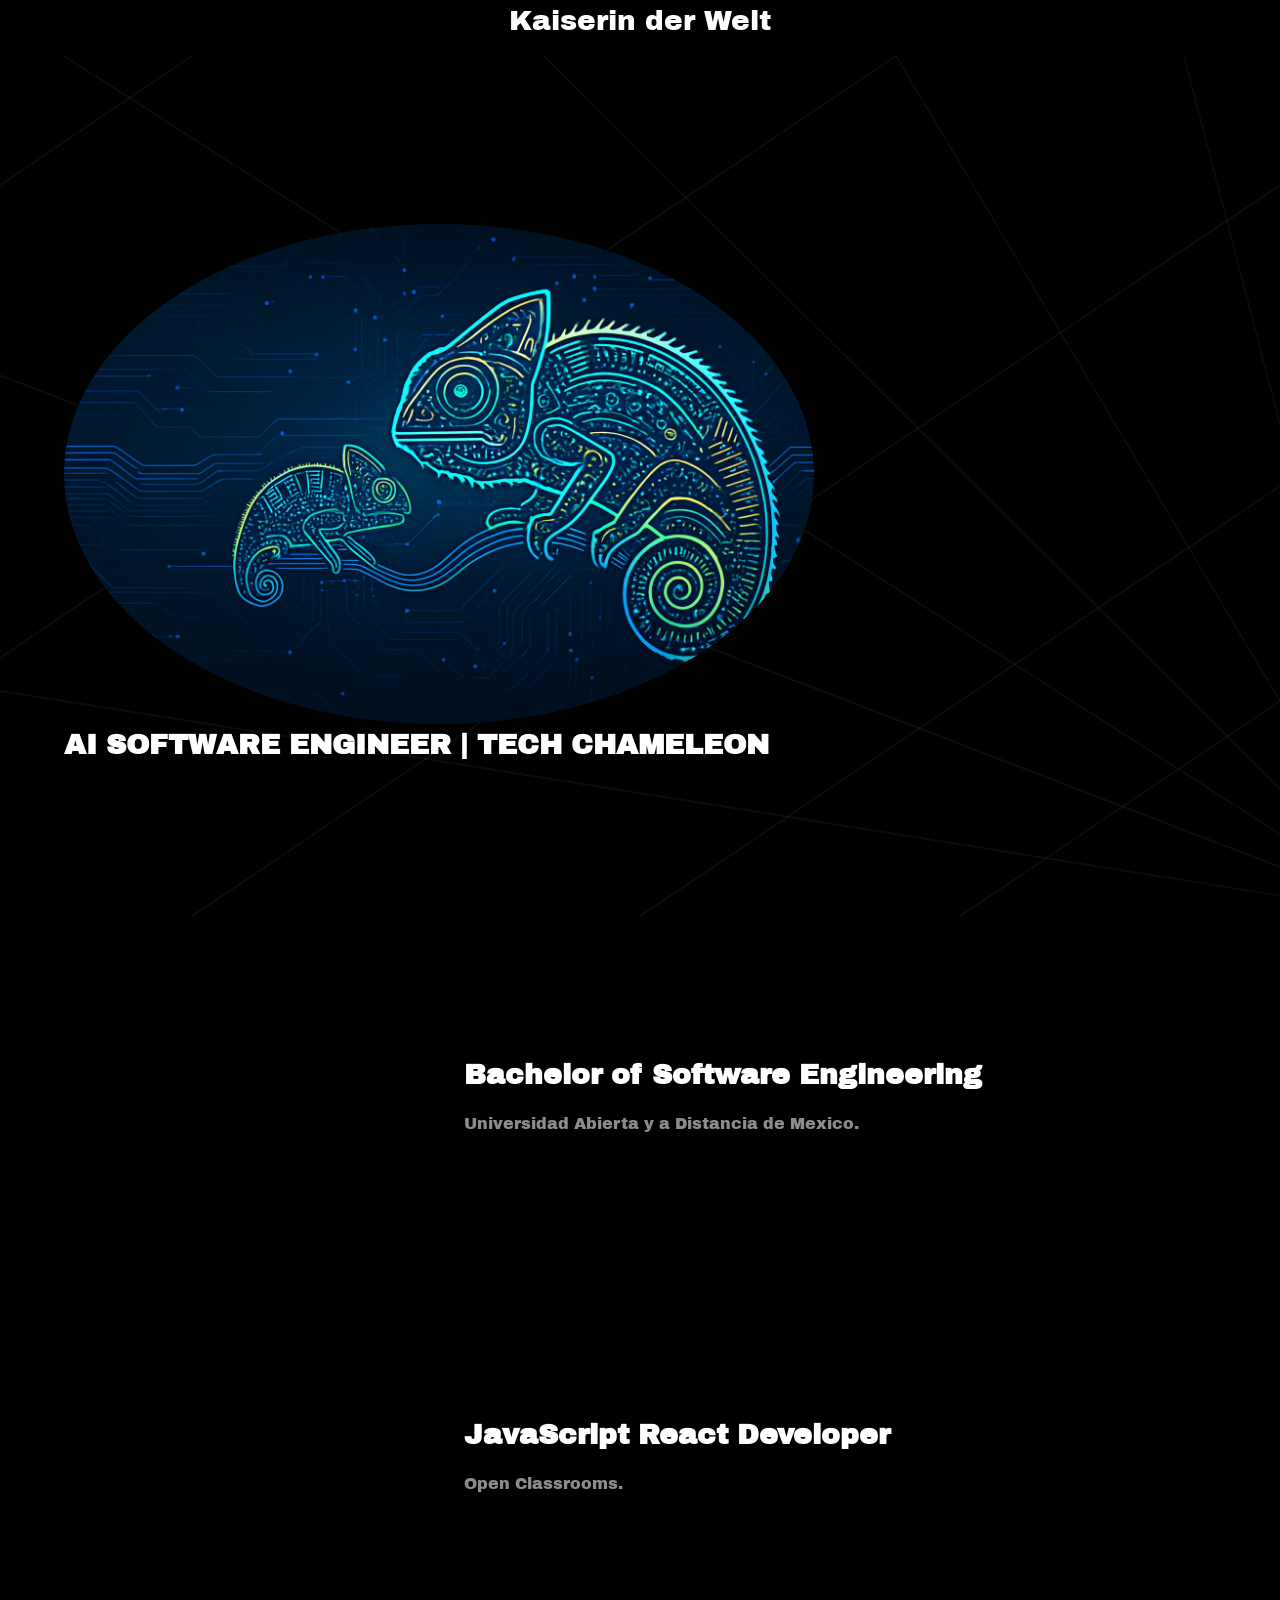
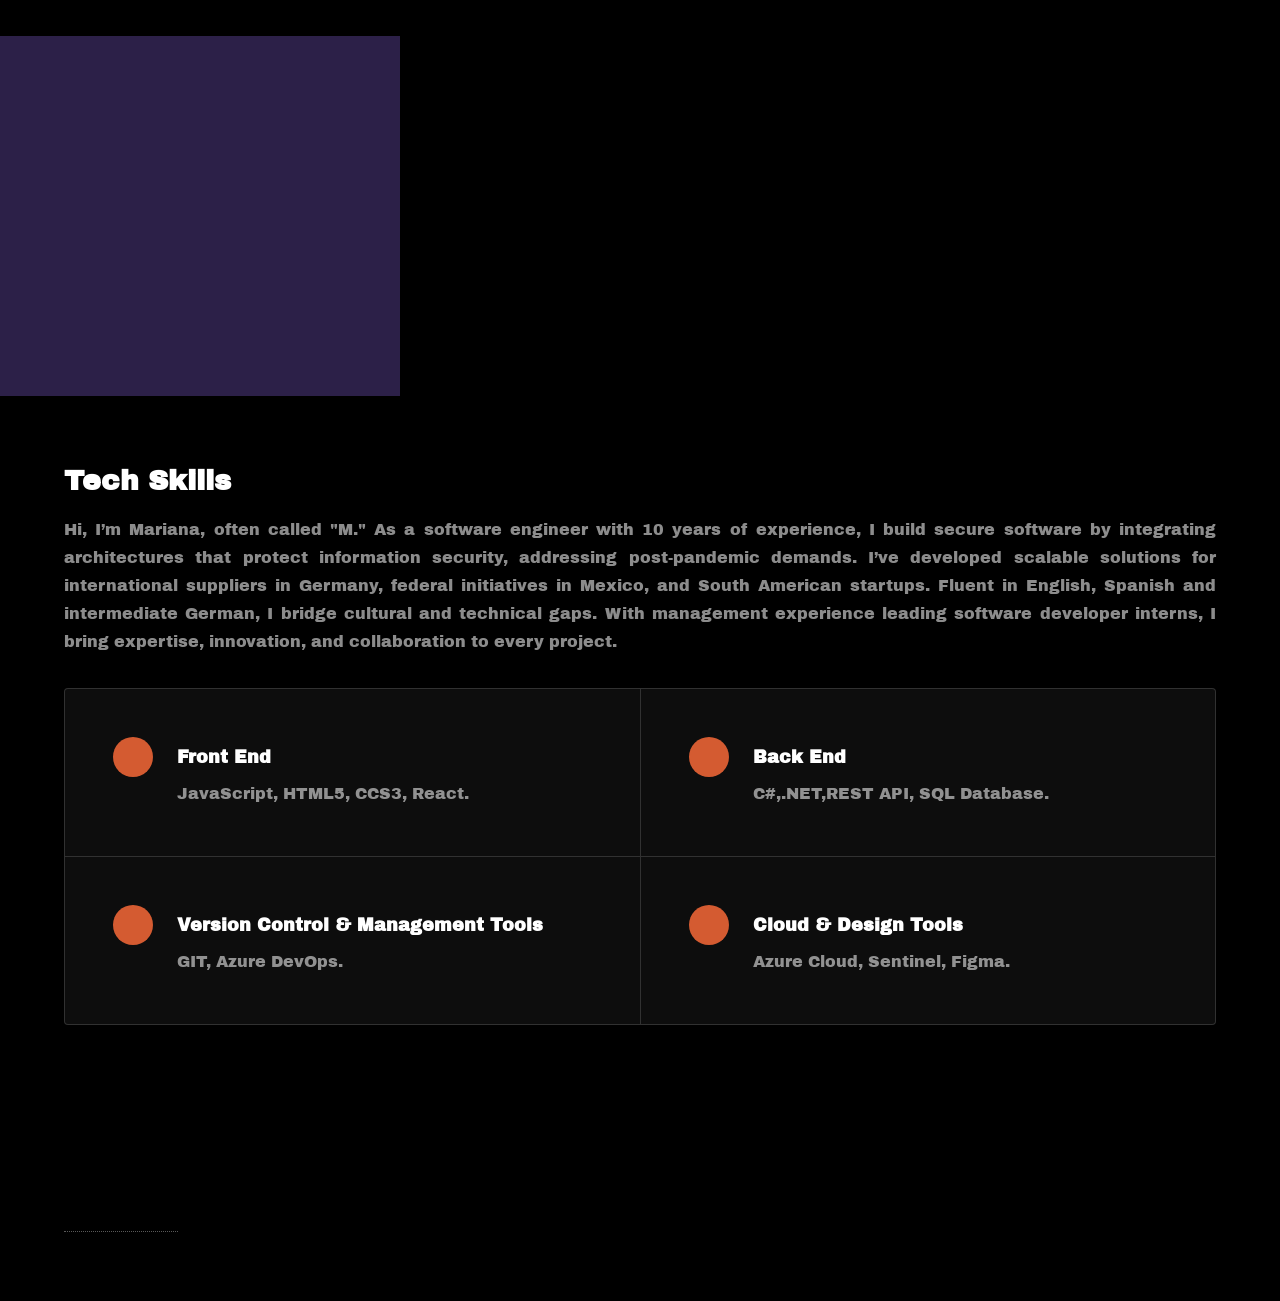
==== commit 03c81dd9: "style: :fire: Remove deprecated content" ====
--- a/index.html
+++ b/index.html
@@ -1,7 +1,7 @@
 <!DOCTYPE HTML>
 <html>
 <head>
-	<title>Kaiserin Der Welt | Security Engineer</title>
+	<title>Kaiserin Der Welt | Software Engineer</title>
 	<meta charset="utf-8" />
 	<meta name="viewport" content="width=device-width, initial-scale=1, user-scalable=no" />
 	<link rel="stylesheet" href="assets/css/main.css" />
@@ -35,13 +35,14 @@
 		<!-- Intro -->
 		<section id="intro" class="wrapper style1 fullscreen fade-up">
 			<div class="inner">
-				<h1 class="header-mainpage">APPLICATION SECURITY ENGINEER.</h1>
+				<img src="assets\css\images\chameleon-picture.png" alt="Chameleon" class="Chameleon-picture" />
+				<h2>AI SOFTWARE ENGINEER | TECH CHAMELEON </h2>
 			</div>
 		</section>
 		<!-- One -->
 		<section id="one" class="wrapper style2 spotlights">
 			<section>
-				<a href="#" class="image"><img src="images/pic01.jpg" alt="" data-position="center center" /></a>
+				<a href="#" class="image"><img src="" alt="" data-position="center center" /></a>
 				<div class="content">
 					<div class="inner archivo-black-regular">
 						<h2>Bachelor of Software Engineering</h2>
@@ -50,7 +51,7 @@
 				</div>
 			</section>
 			<section>
-				<a href="#" class="image"><img src="images/pic03.jpg" alt="" data-position="top center" /></a>
+				<a href="#" class="image"><img src="" alt="" data-position="top center" /></a>
 				<div class="content">
 					<div class="inner archivo-black-regular">
 						<h2>JavaScript React Developer</h2>
@@ -59,7 +60,7 @@
 				</div>
 			</section>
 			<section>
-				<a href="#" class="image"><img src="images/pic02.jpg" alt="" data-position="top center" /></a>
+				<a href="#" class="image"><img src="" alt="" data-position="top center" /></a>
 				<div class="content">
 					<div class="inner archivo-black-regular">
 						<h2>MSc in Information Security</h2>
--- a/assets/css/main.css
+++ b/assets/css/main.css
@@ -3243,7 +3243,7 @@
 		}
 
 		.wrapper.style1 {
-			background-color: #FFEB00;
+			background-color: #000000;
 		}
 
 		.wrapper.style1-alt {
@@ -3310,7 +3310,8 @@
 					}
 
 					.header-mainpage{
-						font-size:  70px !important;
+						font-size:  30px;
+						background-color: #00FF99;
 					}
 
 			}
@@ -3932,4 +3933,11 @@
 
 		.dark-text{
 			color: #000000;
-		}+		}
+.Chameleon-picture {
+	border-radius: 50%;
+	height: 500px;
+	display: flex;
+	justify-content: center;
+	align-items: center;
+}
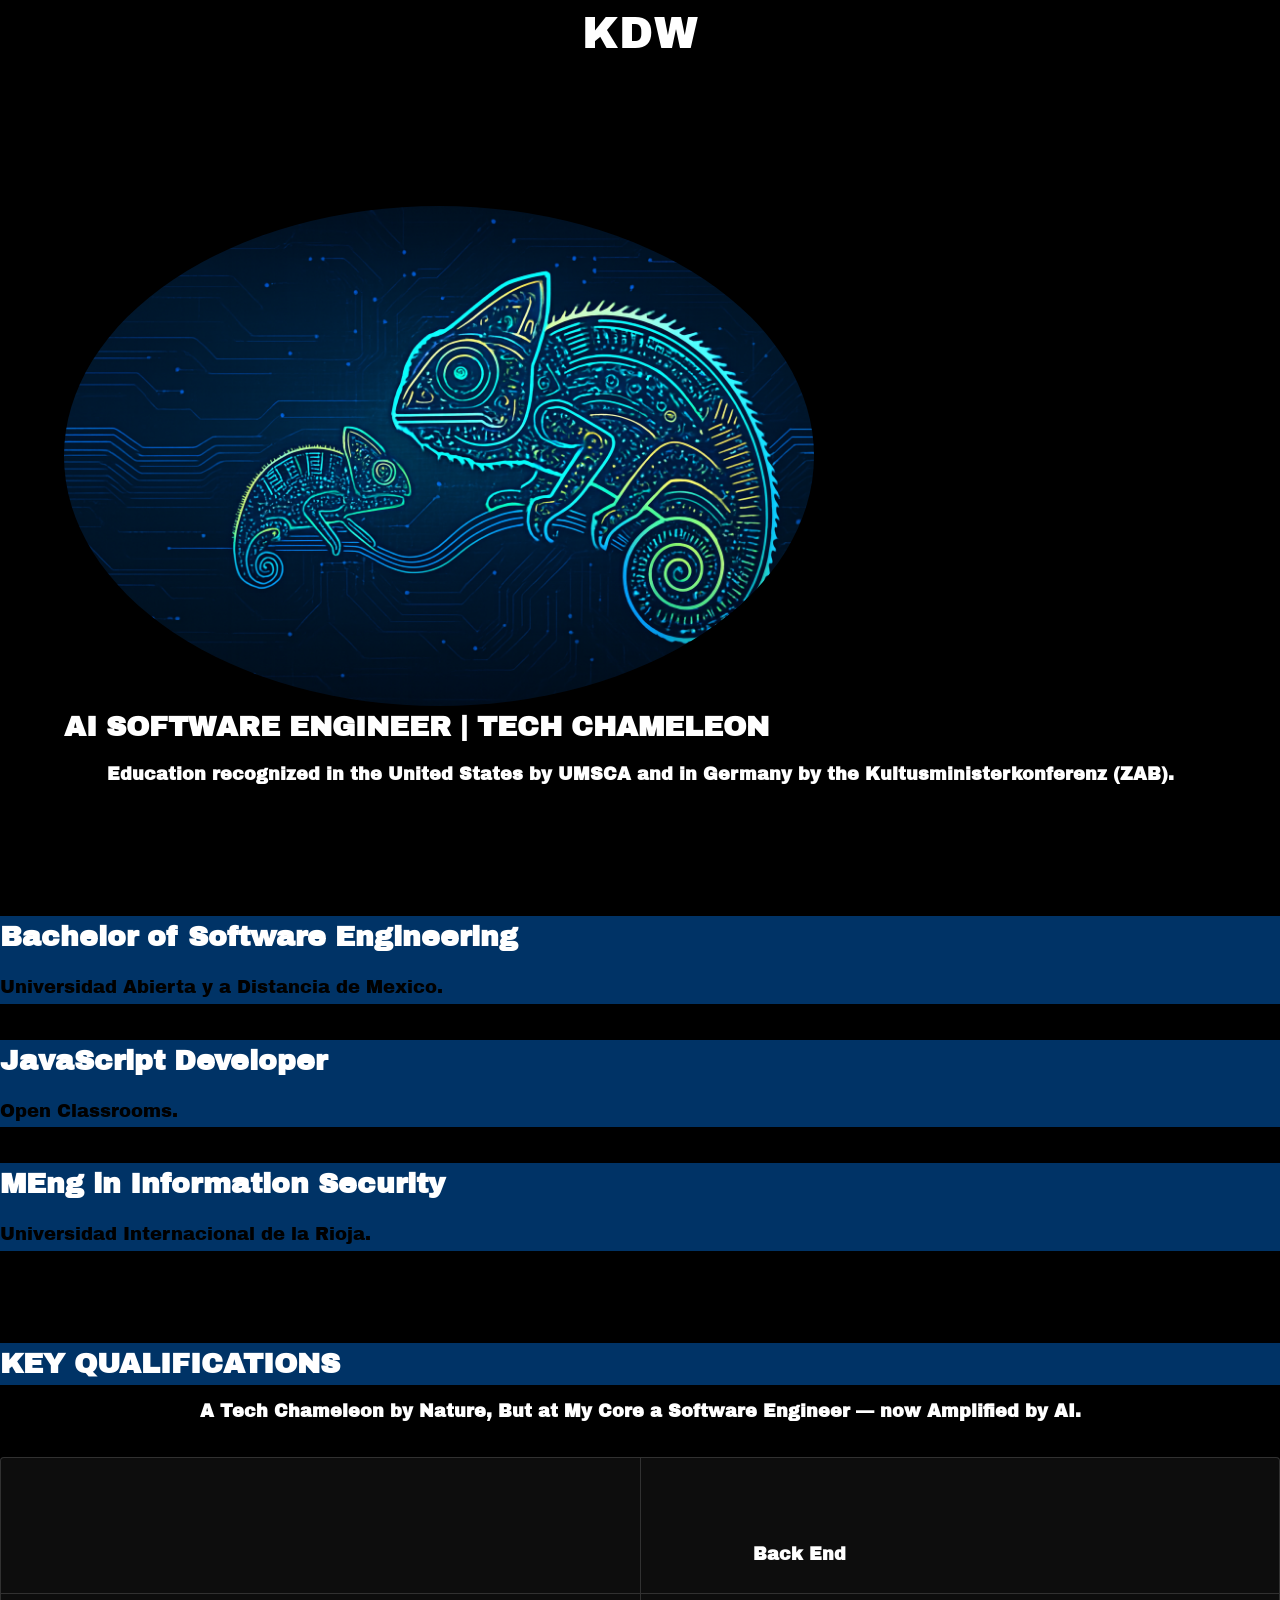
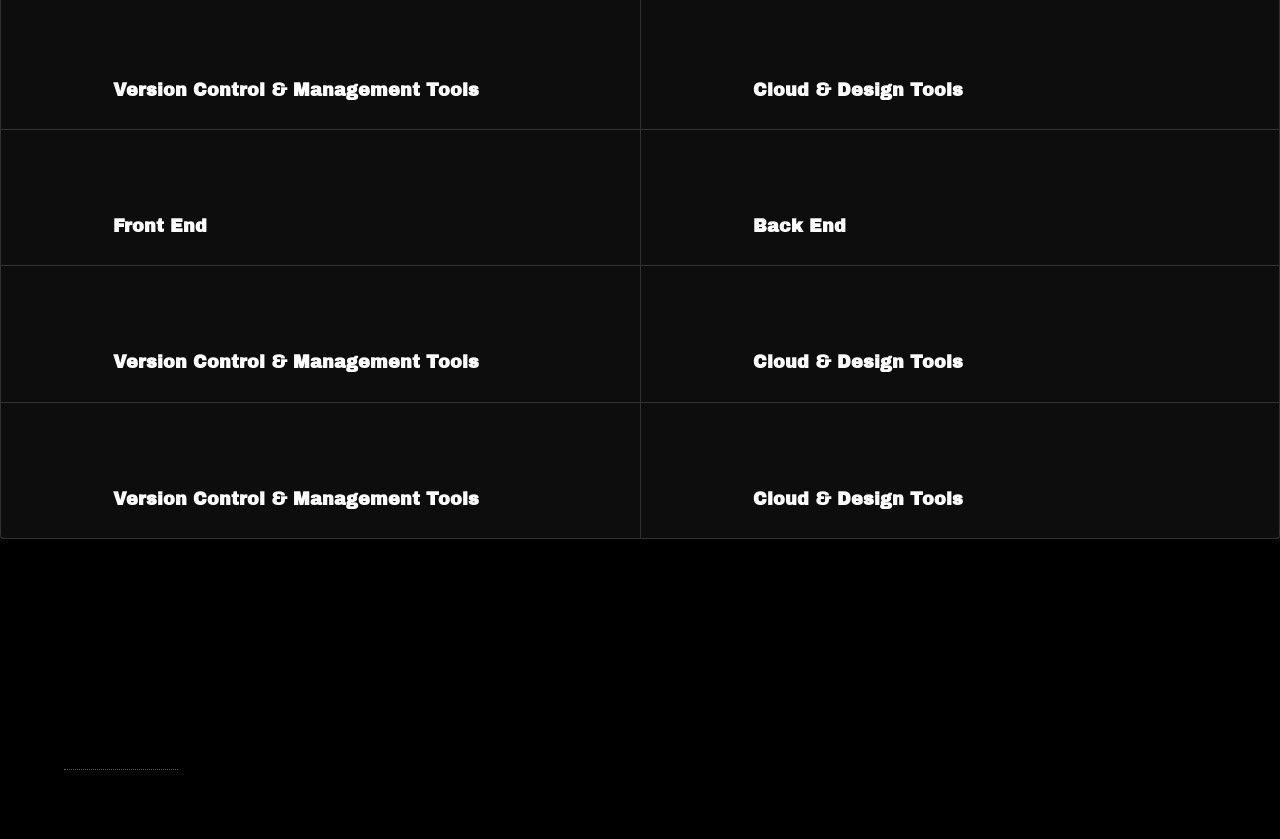
==== commit 37702004: "feat: :construction: Rebuild my life" ====
--- a/index.html
+++ b/index.html
@@ -15,7 +15,7 @@
 <body class="is-preload">
 	<!-- Sidebar -->
 	<section id="sidebar">
-		<h2 class="archivo-black-regular">Kaiserin der Welt</h2>
+		<h1 class="archivo-black-regular">KDW</h1>
 		<div class="inner">
 			<nav>
 				<ul>
@@ -37,72 +37,80 @@
 			<div class="inner">
 				<img src="assets\css\images\chameleon-picture.png" alt="Chameleon" class="Chameleon-picture" />
 				<h2>AI SOFTWARE ENGINEER | TECH CHAMELEON </h2>
+				<h3 class="Validation">Education recognized in the United States by UMSCA and in Germany by the Kultusministerkonferenz (ZAB).</h3>
 			</div>
 		</section>
 		<!-- One -->
 		<section id="one" class="wrapper style2 spotlights">
-			<section>
-				<a href="#" class="image"><img src="" alt="" data-position="center center" /></a>
 				<div class="content">
-					<div class="inner archivo-black-regular">
+					<div class="inner archivo-black-regular content-highlight">
 						<h2>Bachelor of Software Engineering</h2>
-						<p>Universidad Abierta y a Distancia de Mexico.</p>
+						<p class="University">Universidad Abierta y a Distancia de Mexico.</p>
 					</div>
 				</div>
-			</section>
-			<section>
-				<a href="#" class="image"><img src="" alt="" data-position="top center" /></a>
 				<div class="content">
-					<div class="inner archivo-black-regular">
-						<h2>JavaScript React Developer</h2>
-						<p>Open Classrooms.</p>
+					<div class="inner archivo-black-regular content-highlight">
+						<h2>JavaScript Developer</h2>
+						<p class="University">Open Classrooms.</p>
 					</div>
 				</div>
-			</section>
-			<section>
-				<a href="#" class="image"><img src="" alt="" data-position="top center" /></a>
 				<div class="content">
-					<div class="inner archivo-black-regular">
-						<h2>MSc in Information Security</h2>
-						<p>Universidad Internacional de la Rioja.</p>
+					<div class="inner archivo-black-regular content-highlight">
+						<h2>MEng in Information Security</h2>
+						<p class="University">Universidad Internacional de la Rioja.</p>
 					</div>
+					<BR></BR>
 				</div>
-			</section>
 		</section>
-		<!-- Two -->
 		<section id="two" class="wrapper style3 fade-up">
-			<div class="inner">
-				<h2>Tech Skills</h2>
-				<p class="skills-content">Hi, I’m Mariana, often called "M." As a software engineer with 10 years of
-					experience, I build secure
-					software by integrating architectures that protect information security, addressing post-pandemic
-					demands. I’ve developed scalable solutions for international suppliers in Germany, federal
-					initiatives in Mexico, and South American startups. Fluent in English, Spanish and intermediate German, I bridge
-					cultural and technical gaps. With management experience leading software developer interns, I bring
-					expertise, innovation, and collaboration to every project.</p>
+			<div>
+				<h2 class="content-highlight">KEY QUALIFICATIONS</h2>
+				<h3 class="Validation">A Tech Chameleon by Nature, But at My Core a Software Engineer — now Amplified by AI.</h3>
+				<p class="skills-content"></p>
 				<div class="features">
 					<section>
-						<span class="icon solid major"></span>
-						<h3>Front End</h3>
-						<p>JavaScript, HTML5, CCS3, React.</p>
+						<img src="" alt="" class="" />
+			
 					</section>
 					<section>
-						<span class="icon solid major"></span>
+						<img src="" alt="" class="" />
 						<h3>Back End</h3>
-						<p>C#,.NET,REST API, SQL Database.</p>
 					</section>
 					<section>
-						<span class="icon solid major"></span>
+						<img src="" alt="" class="" />
 						<h3>Version Control & Management Tools</h3>
-						<p>GIT, Azure DevOps.</p>
 					</section>
 					<section>
-						<span class="icon solid major"></span>
+						<img src="" alt="" class="" />
 						<h3>Cloud & Design Tools</h3>
-						<p>Azure Cloud, Sentinel, Figma.</p>
+					</section>
+					<section>
+						<img src="" alt="" class="" />
+						<h3>Front End</h3>
+					</section>
+					<section>
+						<img src="" alt="" class="" />
+						<h3>Back End</h3>
+					</section>
+					<section>
+						<img src="" alt="" class="" />
+						<h3>Version Control & Management Tools</h3>
+					</section>
+					<section>
+						<img src="" alt="" class="" />
+						<h3>Cloud & Design Tools</h3>
+					</section>
+					<section>
+						<img src="" alt="" class="" /> 
+						<h3>Version Control & Management Tools</h3>
+					</section>
+					<section>
+						<img src="" alt="" class="" />
+						<h3>Cloud & Design Tools</h3>
 					</section>
 				</div>
 			</div>
+			<br></br>
 		</section>
 		<!-- Three -->
 		<section id="three" class="wrapper style1">
--- a/assets/css/main.css
+++ b/assets/css/main.css
@@ -3940,4 +3940,18 @@
 	display: flex;
 	justify-content: center;
 	align-items: center;
+}
+
+.content-highlight{
+	background-color: #003366;	
+}
+
+.Validation{
+	text-align: center;
+}
+
+.University{
+	color:#000000;
+	font-size: 18px;
+	margin: none;
 }
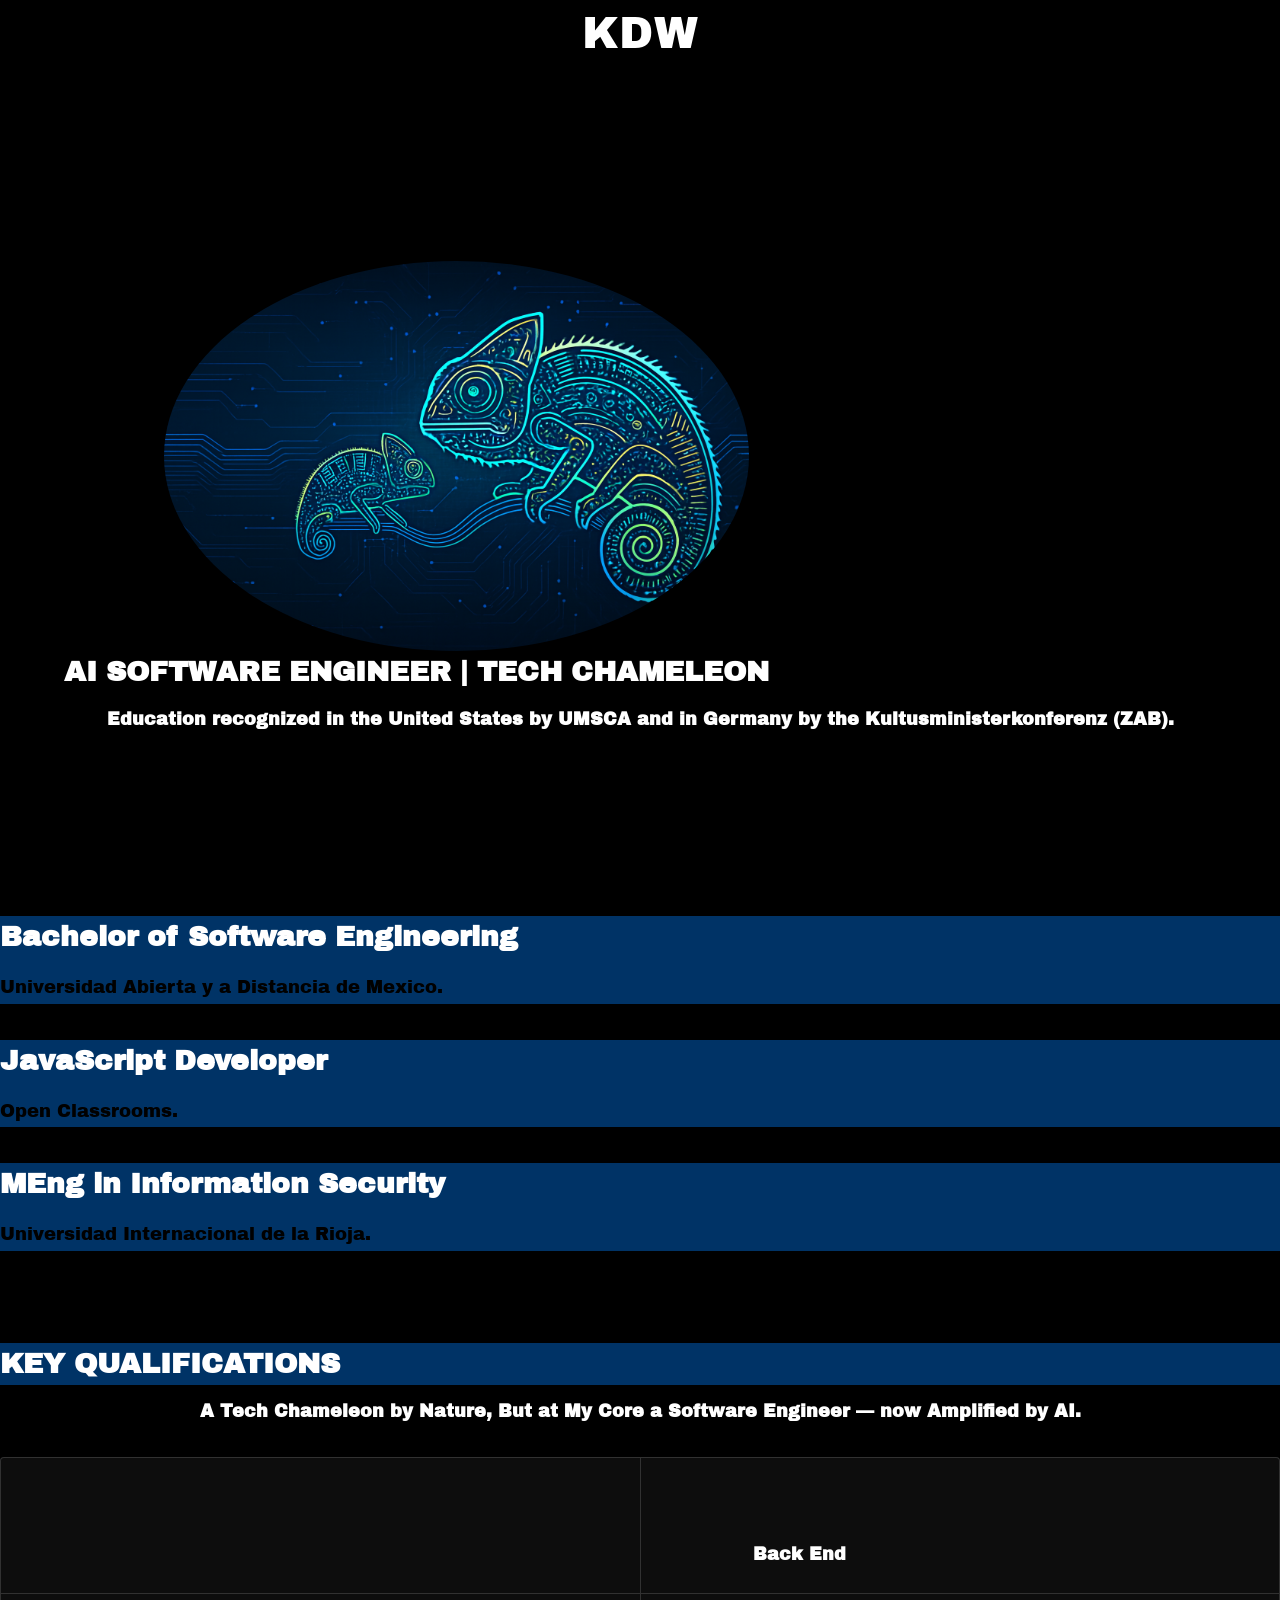
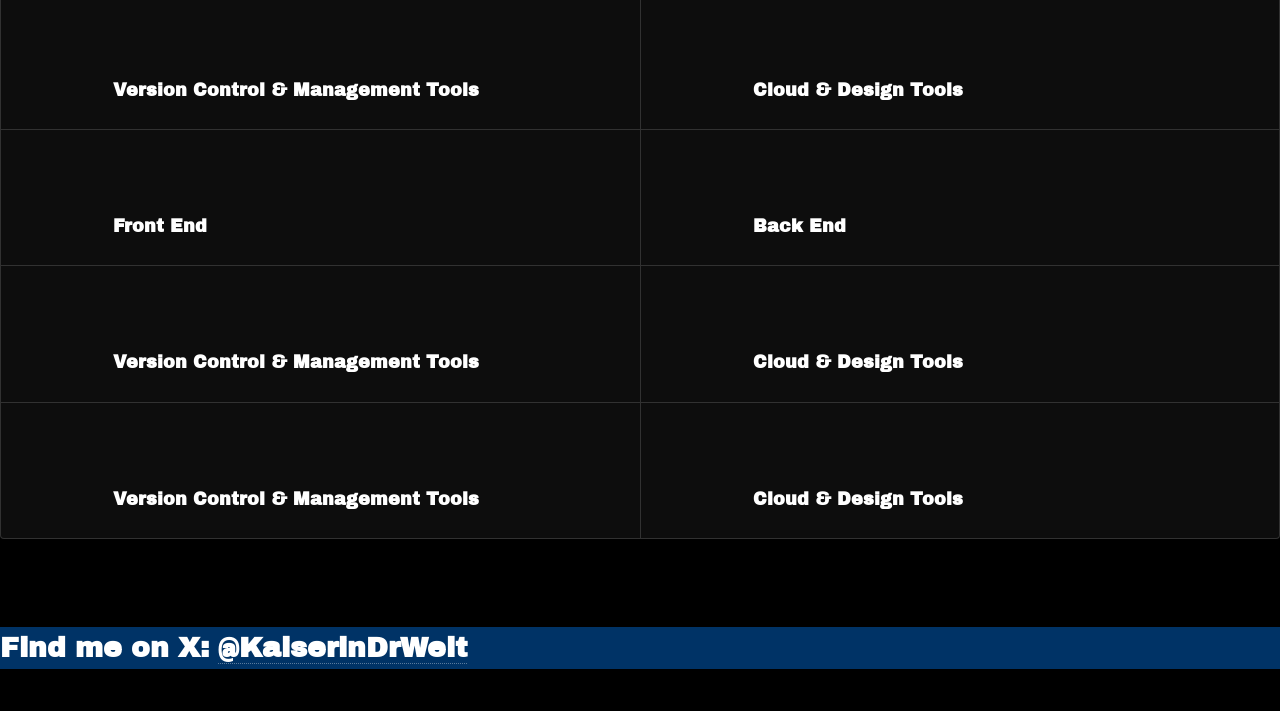
==== commit 22d7955c: "chore: :construction: Rebuild my life" ====
--- a/index.html
+++ b/index.html
@@ -1,5 +1,6 @@
 <!DOCTYPE HTML>
 <html>
+
 <head>
 	<title>Kaiserin Der Welt | Software Engineer</title>
 	<meta charset="utf-8" />
@@ -12,6 +13,7 @@
 		<link rel="stylesheet" href="assets/css/noscript.css" />
 	</noscript>
 </head>
+
 <body class="is-preload">
 	<!-- Sidebar -->
 	<section id="sidebar">
@@ -19,10 +21,10 @@
 		<div class="inner">
 			<nav>
 				<ul>
-					<li><a href="#intro">About.</a></li>
-					<li><a href="#one">Education.</a></li>
-					<li><a href="#two">Skills.</a></li>
-					<li><a href="#three">Contact me.</a></li>
+					<li><a href="#intro">About. Ich.</a></li>
+					<li><a href="#one">Education. Studium</a></li>
+					<li><a href="#two">Skills. Fähigkeiten</a></li>
+					<li><a href="#three">Contact. Kontaktieren Sie Mich.</a></li>
 				</ul>
 			</nav>
 		</div>
@@ -37,40 +39,42 @@
 			<div class="inner">
 				<img src="assets\css\images\chameleon-picture.png" alt="Chameleon" class="Chameleon-picture" />
 				<h2>AI SOFTWARE ENGINEER | TECH CHAMELEON </h2>
-				<h3 class="Validation">Education recognized in the United States by UMSCA and in Germany by the Kultusministerkonferenz (ZAB).</h3>
+				<h3 class="Validation">Education recognized in the United States by UMSCA and in Germany by the
+					Kultusministerkonferenz (ZAB).</h3>
 			</div>
 		</section>
 		<!-- One -->
 		<section id="one" class="wrapper style2 spotlights">
-				<div class="content">
-					<div class="inner archivo-black-regular content-highlight">
-						<h2>Bachelor of Software Engineering</h2>
-						<p class="University">Universidad Abierta y a Distancia de Mexico.</p>
-					</div>
+			<div class="content">
+				<div class="inner archivo-black-regular content-highlight">
+					<h2>Bachelor of Software Engineering</h2>
+					<p class="University">Universidad Abierta y a Distancia de Mexico.</p>
 				</div>
-				<div class="content">
-					<div class="inner archivo-black-regular content-highlight">
-						<h2>JavaScript Developer</h2>
-						<p class="University">Open Classrooms.</p>
-					</div>
+			</div>
+			<div class="content">
+				<div class="inner archivo-black-regular content-highlight">
+					<h2>JavaScript Developer</h2>
+					<p class="University">Open Classrooms.</p>
 				</div>
-				<div class="content">
-					<div class="inner archivo-black-regular content-highlight">
-						<h2>MEng in Information Security</h2>
-						<p class="University">Universidad Internacional de la Rioja.</p>
-					</div>
-					<BR></BR>
+			</div>
+			<div class="content">
+				<div class="inner archivo-black-regular content-highlight">
+					<h2>MEng in Information Security</h2>
+					<p class="University">Universidad Internacional de la Rioja.</p>
 				</div>
+				<BR></BR>
+			</div>
 		</section>
 		<section id="two" class="wrapper style3 fade-up">
 			<div>
 				<h2 class="content-highlight">KEY QUALIFICATIONS</h2>
-				<h3 class="Validation">A Tech Chameleon by Nature, But at My Core a Software Engineer — now Amplified by AI.</h3>
+				<h3 class="Validation">A Tech Chameleon by Nature, But at My Core a Software Engineer — now Amplified by
+					AI.</h3>
 				<p class="skills-content"></p>
 				<div class="features">
 					<section>
 						<img src="" alt="" class="" />
-			
+
 					</section>
 					<section>
 						<img src="" alt="" class="" />
@@ -101,7 +105,7 @@
 						<h3>Cloud & Design Tools</h3>
 					</section>
 					<section>
-						<img src="" alt="" class="" /> 
+						<img src="" alt="" class="" />
 						<h3>Version Control & Management Tools</h3>
 					</section>
 					<section>
@@ -114,10 +118,10 @@
 		</section>
 		<!-- Three -->
 		<section id="three" class="wrapper style1">
-			<div class="inner dark-text">
-				<h2 class="dark-text">Get in touch</h2>
-				<p><a href="">@Kaiserinder</a></p>
+			<div class="dark-text">
+				<h2 class="content-highlight Universidad">Find me on X: <a href="">@KaiserinDrWelt</a></h2>
 			</div>
+			<br>
 		</section>
 	</div>
 	<!-- Footer -->
@@ -132,4 +136,4 @@
 
 </body>
 
-</html>
+</html>
--- a/assets/css/main.css
+++ b/assets/css/main.css
@@ -3935,11 +3935,13 @@
 			color: #000000;
 		}
 .Chameleon-picture {
-	border-radius: 50%;
-	height: 500px;
 	display: flex;
 	justify-content: center;
+	margin-left: 100px;
 	align-items: center;
+	border-radius: 50%;
+	height: 390px;
+	
 }
 
 .content-highlight{
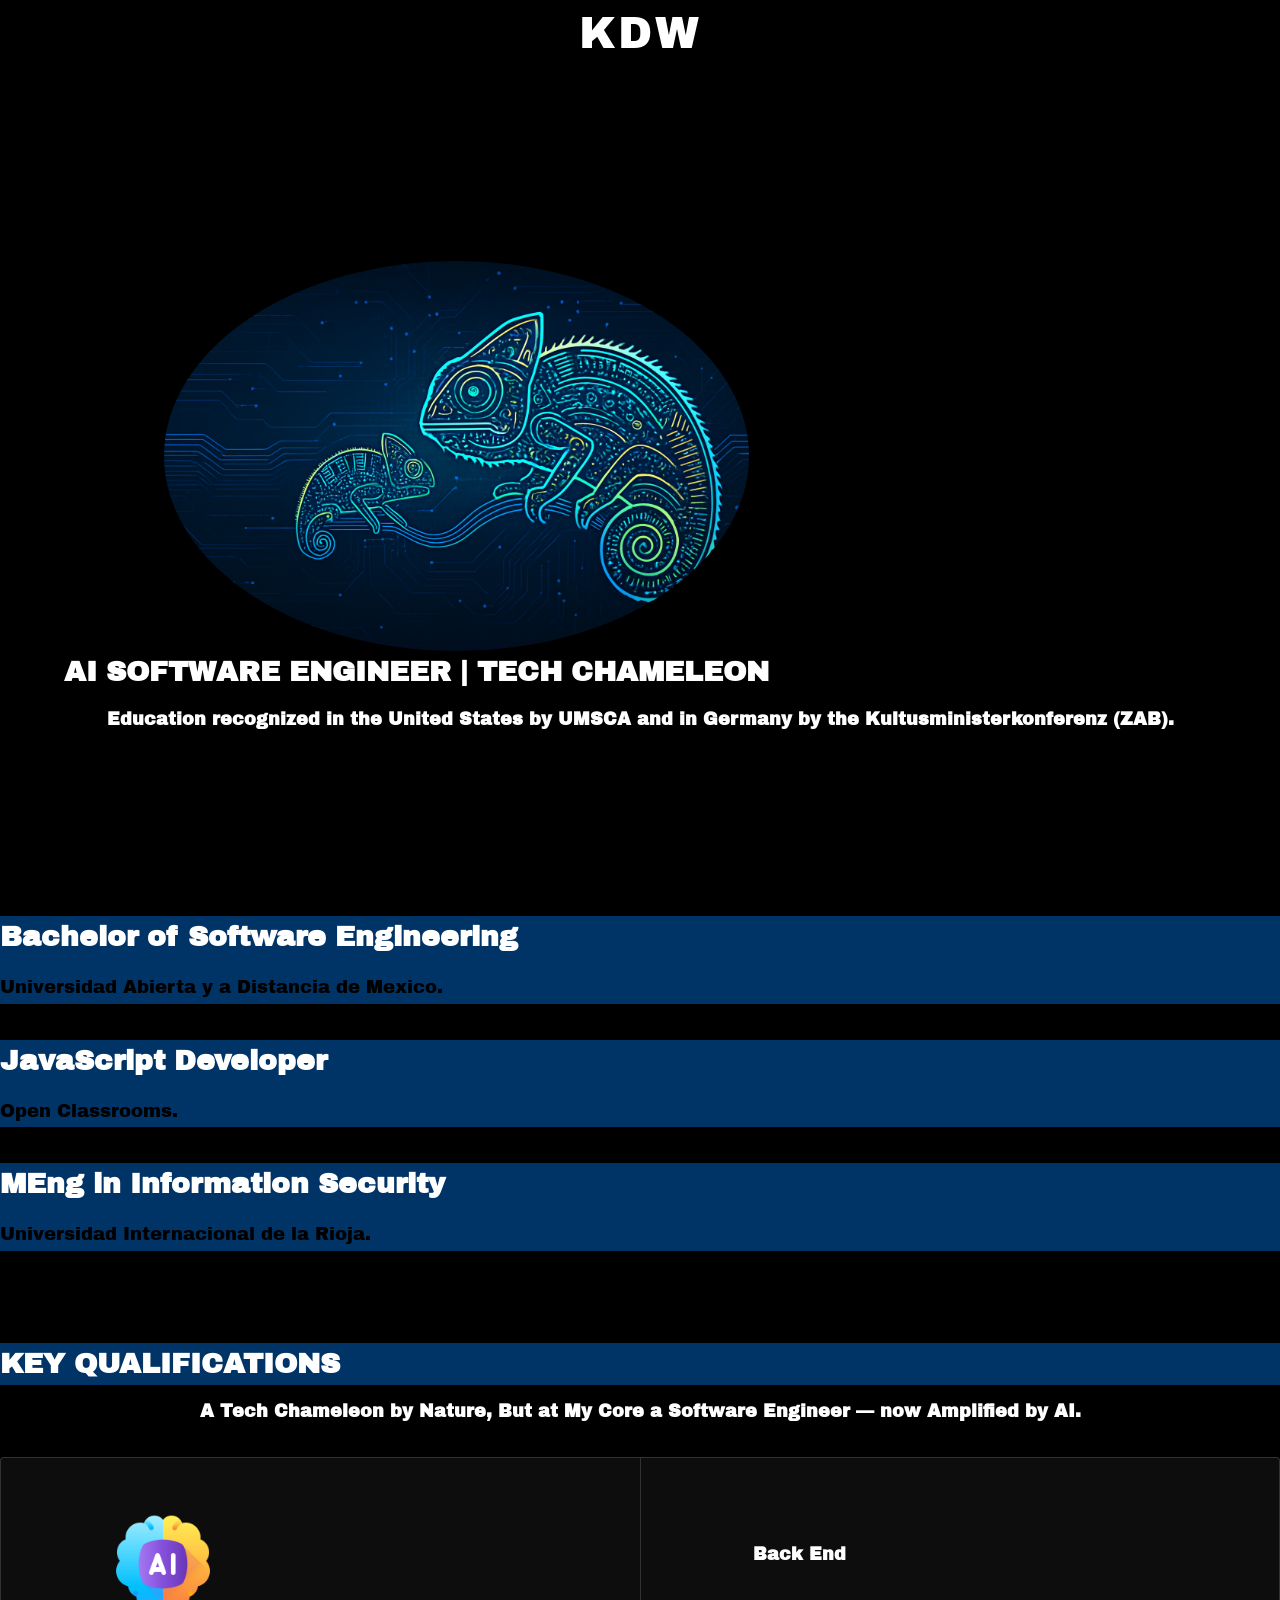
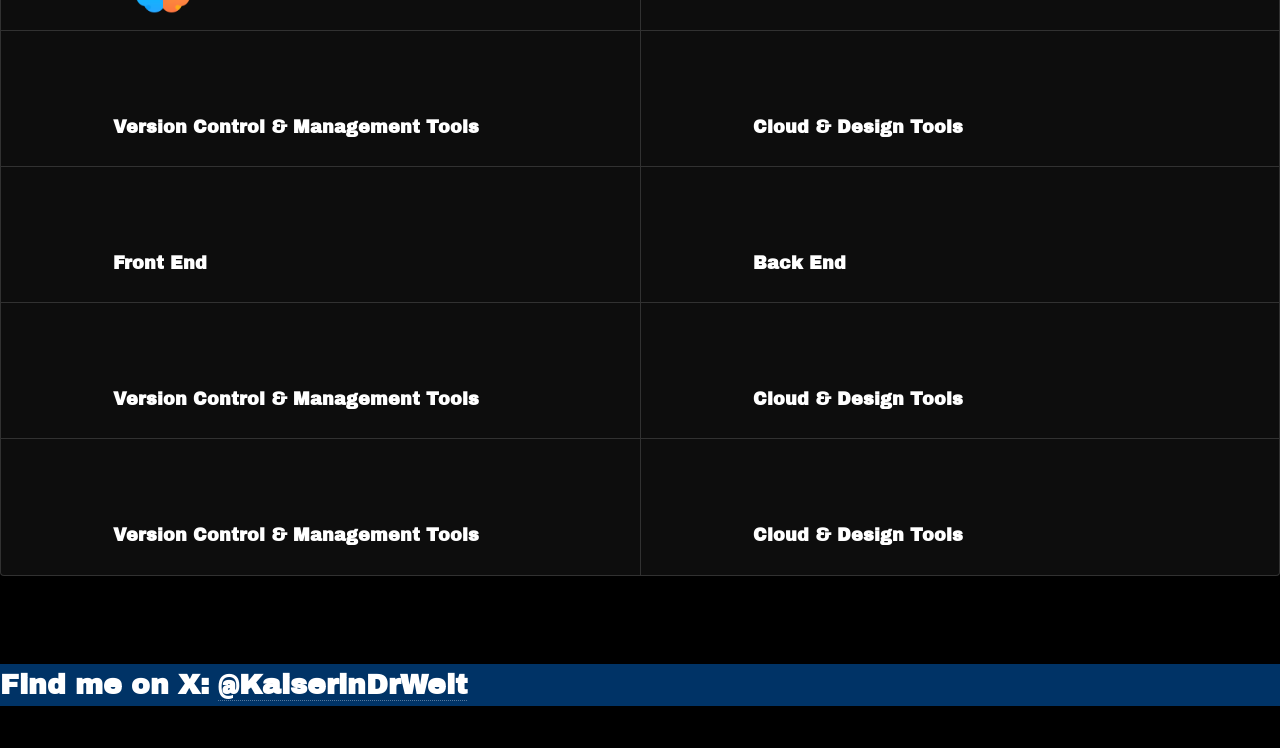
==== commit 65dc8cb3: "chore: :construction: Building skillset section" ====
--- a/index.html
+++ b/index.html
@@ -2,7 +2,7 @@
 <html>
 
 <head>
-	<title>Kaiserin Der Welt | Software Engineer</title>
+	<title>Kaiserin Der Welt | AI Software Engineer</title>
 	<meta charset="utf-8" />
 	<meta name="viewport" content="width=device-width, initial-scale=1, user-scalable=no" />
 	<link rel="stylesheet" href="assets/css/main.css" />
@@ -17,7 +17,7 @@
 <body class="is-preload">
 	<!-- Sidebar -->
 	<section id="sidebar">
-		<h1 class="archivo-black-regular">KDW</h1>
+		<h1 class="archivo-black-regular spacekdw">KDW</h1>
 		<div class="inner">
 			<nav>
 				<ul>
@@ -73,8 +73,9 @@
 				<p class="skills-content"></p>
 				<div class="features">
 					<section>
-						<img src="" alt="" class="" />
-
+						<div class="SkillDescription">
+                        <img src="assets/css/images/ai.png" alt="AI" class="SkillIcon" />
+						</div>
 					</section>
 					<section>
 						<img src="" alt="" class="" />
--- a/assets/css/main.css
+++ b/assets/css/main.css
@@ -3937,8 +3937,8 @@
 .Chameleon-picture {
 	display: flex;
 	justify-content: center;
+	align-items: center;
 	margin-left: 100px;
-	align-items: center;
 	border-radius: 50%;
 	height: 390px;
 	
@@ -3956,4 +3956,15 @@
 	color:#000000;
 	font-size: 18px;
 	margin: none;
+}
+
+.spacekdw{
+letter-spacing: 2px;}
+
+.SkillIcon{
+	display: flex;
+	justify-content: center;
+	align-items: center;
+	height: 100px;
+	width: 100px;
 }
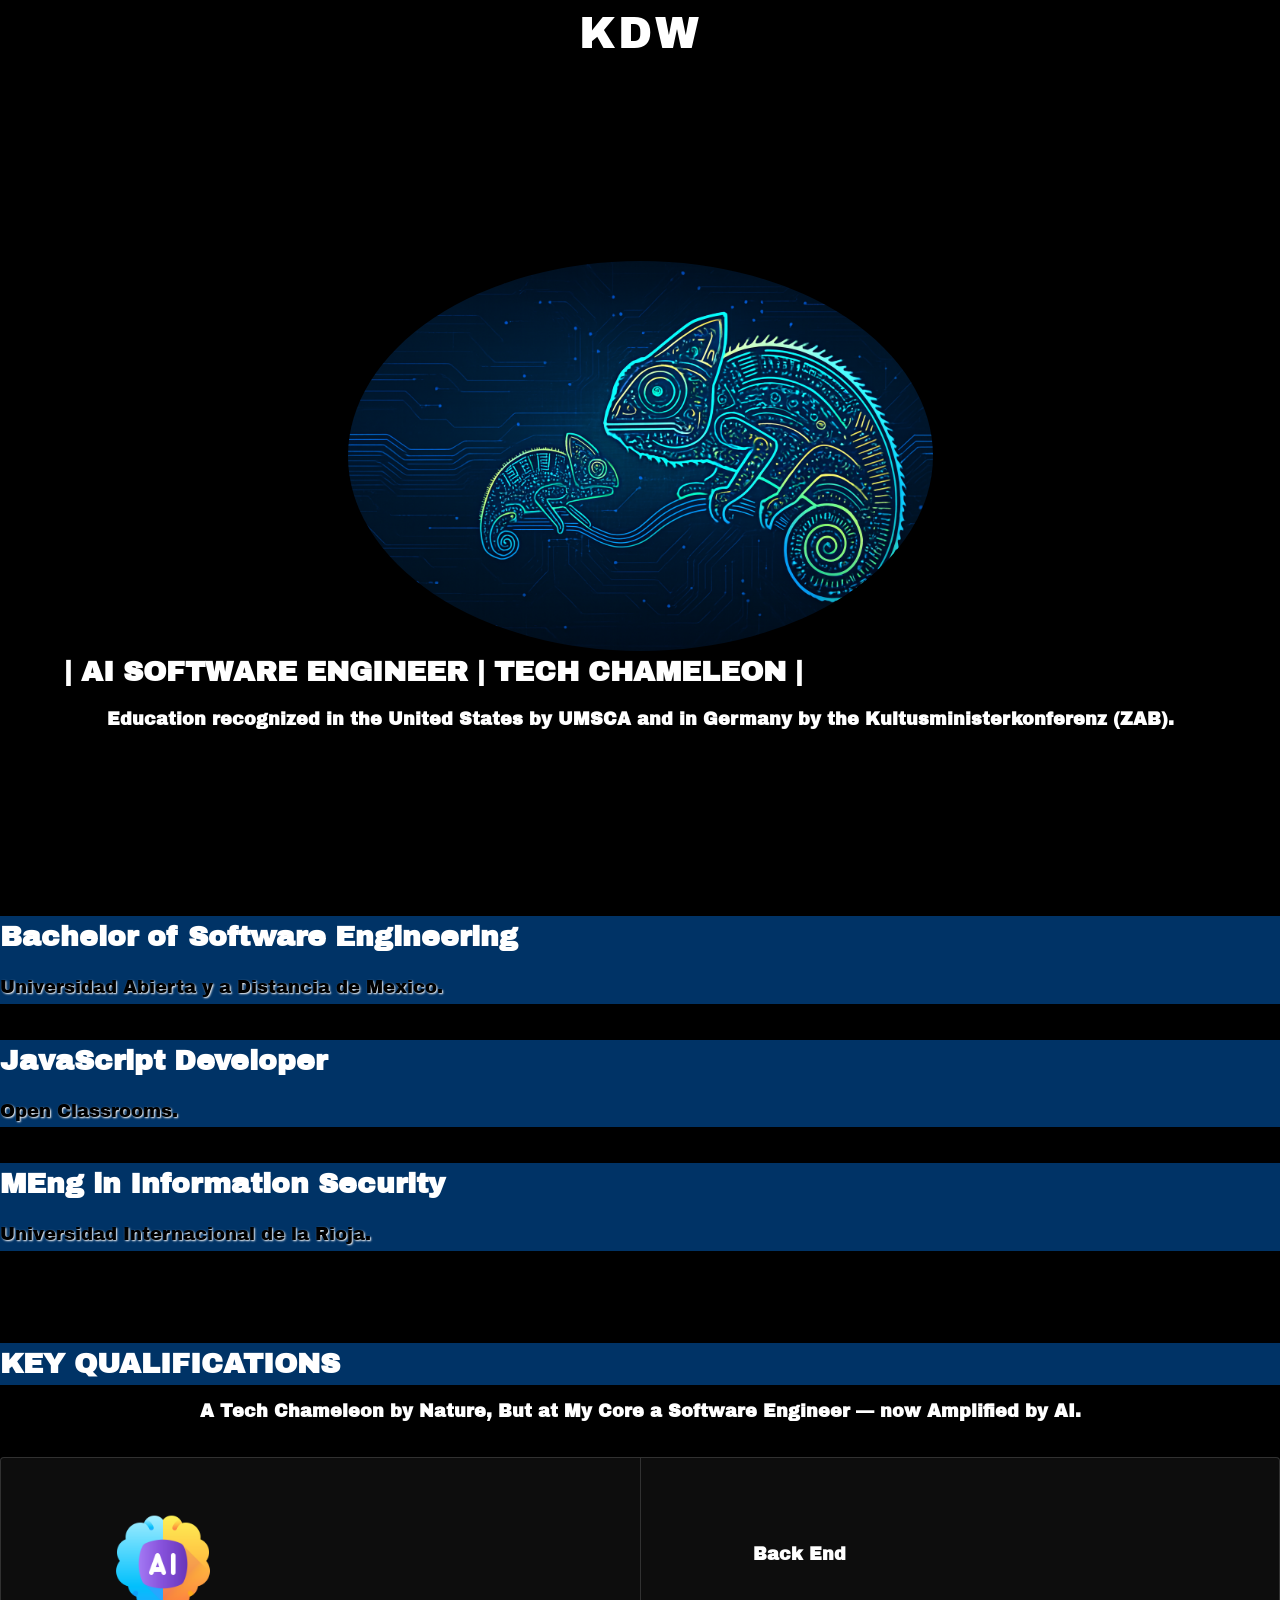
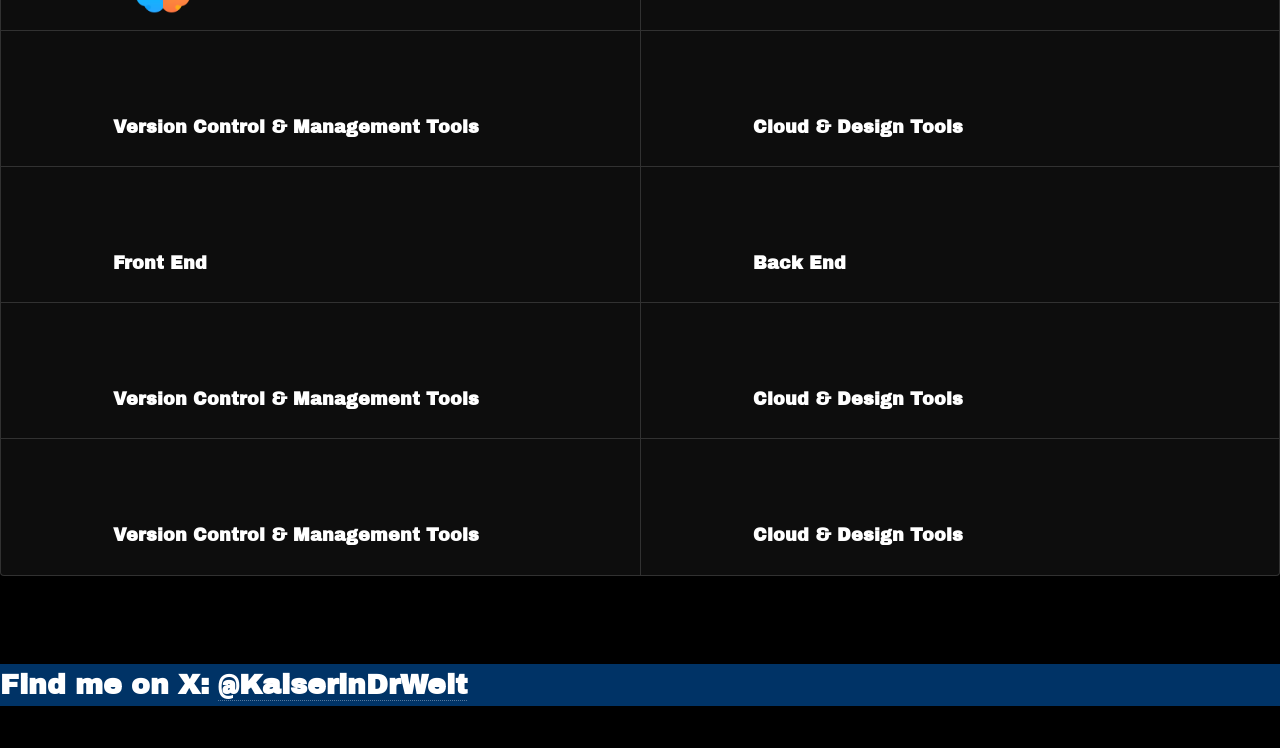
==== commit e65e925b: "chore: :construction: Fix chamaleon" ====
--- a/index.html
+++ b/index.html
@@ -37,8 +37,10 @@
 		<!-- Intro -->
 		<section id="intro" class="wrapper style1 fullscreen fade-up">
 			<div class="inner">
-				<img src="assets\css\images\chameleon-picture.png" alt="Chameleon" class="Chameleon-picture" />
-				<h2>AI SOFTWARE ENGINEER | TECH CHAMELEON </h2>
+				<div class="Chameleon-picture">
+					<img src="assets\css\images\chameleon-picture.png" alt="Chameleon" class="Chameleon-picture" />
+				</div>
+				<h2>| AI SOFTWARE ENGINEER | TECH CHAMELEON |</h2>
 				<h3 class="Validation">Education recognized in the United States by UMSCA and in Germany by the
 					Kultusministerkonferenz (ZAB).</h3>
 			</div>
--- a/assets/css/main.css
+++ b/assets/css/main.css
@@ -3935,10 +3935,9 @@
 			color: #000000;
 		}
 .Chameleon-picture {
-	display: flex;
-	justify-content: center;
-	align-items: center;
-	margin-left: 100px;
+	display: flex !important;
+	justify-content: center !important;
+	align-items: center !important;
 	border-radius: 50%;
 	height: 390px;
 	
@@ -3956,6 +3955,7 @@
 	color:#000000;
 	font-size: 18px;
 	margin: none;
+	text-shadow: #FFFFFF 1px 1px 2px;
 }
 
 .spacekdw{
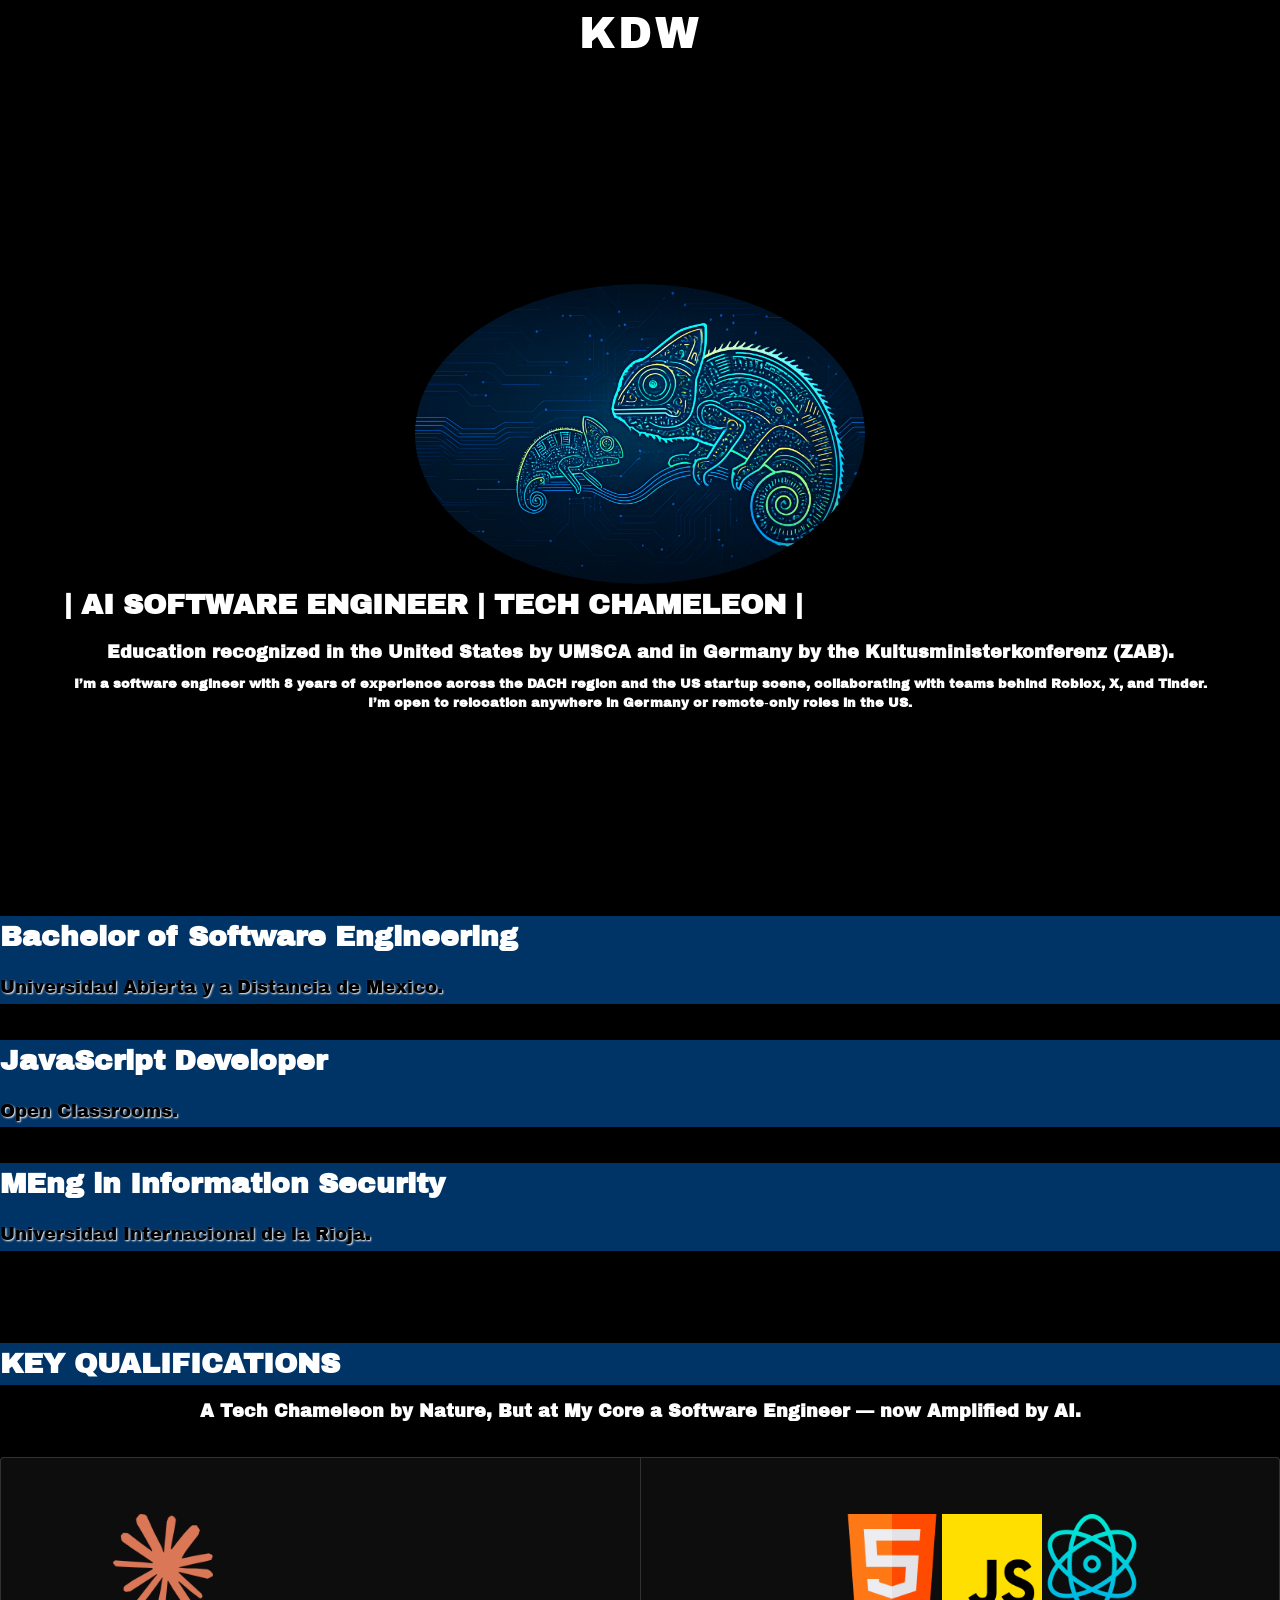
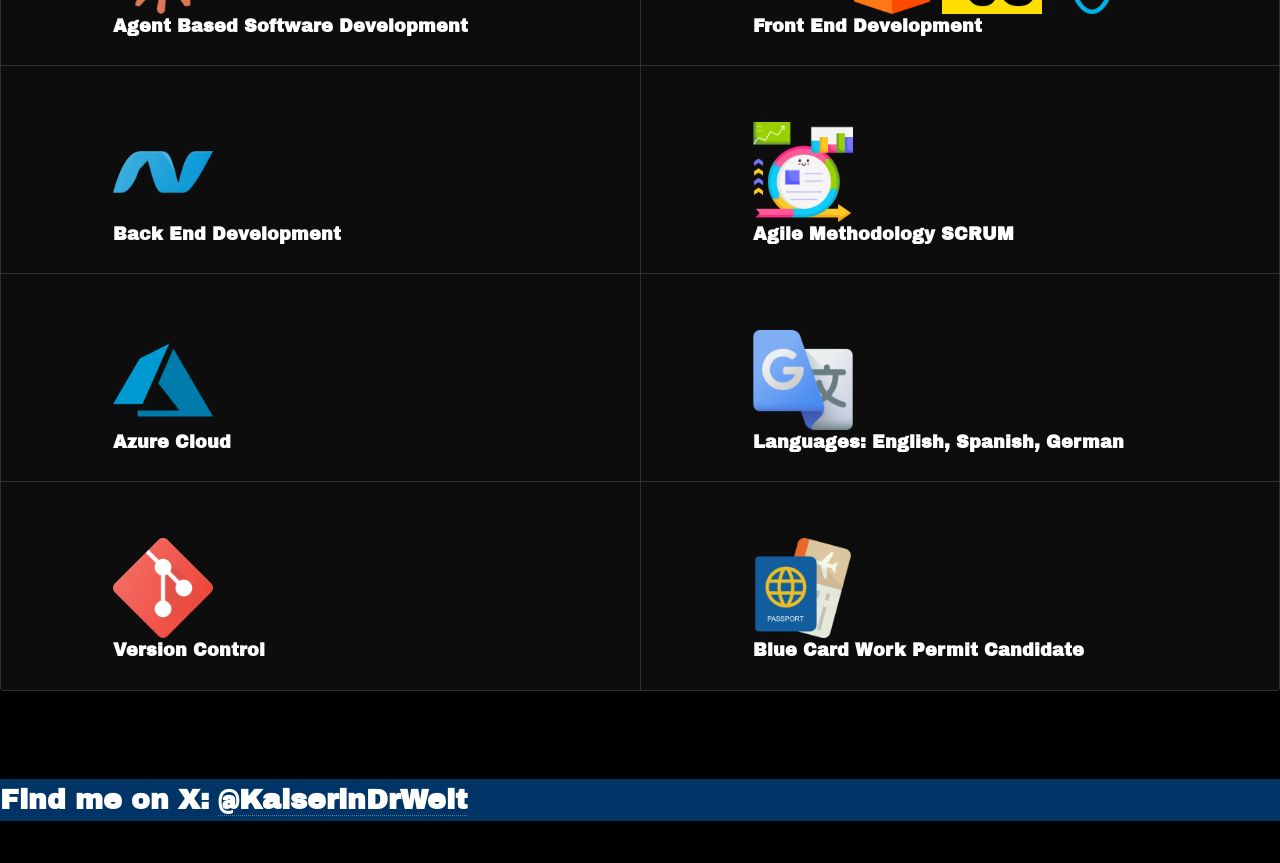
==== commit 675e455f: "feat: :rocket: Finish" ====
--- a/index.html
+++ b/index.html
@@ -43,6 +43,7 @@
 				<h2>| AI SOFTWARE ENGINEER | TECH CHAMELEON |</h2>
 				<h3 class="Validation">Education recognized in the United States by UMSCA and in Germany by the
 					Kultusministerkonferenz (ZAB).</h3>
+					<h5 class="Validation">I’m a software engineer with 8 years of experience across the DACH region and the US startup scene, collaborating with teams behind Roblox, X, and Tinder. I’m open to relocation anywhere in Germany or remote‑only roles in the US.</h5>
 			</div>
 		</section>
 		<!-- One -->
@@ -76,44 +77,55 @@
 				<div class="features">
 					<section>
 						<div class="SkillDescription">
-                        <img src="assets/css/images/ai.png" alt="AI" class="SkillIcon" />
+							<img src="assets/css/images/claude-color.png" alt="AI" class="SkillIcon" />
+							<h3>Agent Based Software Development</h3>
 						</div>
 					</section>
 					<section>
-						<img src="" alt="" class="" />
-						<h3>Back End</h3>
+						<div class="SkillDescription">
+							<div class="FrontEndStack">
+								<img src="assets/css/images/html.png" alt="HTML5" class="SkillIcon" />
+								<img src="assets/css/images/js.png" alt="JavaScript" class="SkillIcon" />
+								<img src="assets/css/images/physics.png" alt="React" class="SkillIcon" />
+							</div>
+							<h3>Front End Development</h3>
+						</div>
 					</section>
 					<section>
-						<img src="" alt="" class="" />
-						<h3>Version Control & Management Tools</h3>
+						<div class="SkillDescription">
+							<img src="assets/css/images/net.png" alt="Dotnet" class="SkillIcon" />
+							<h3>Back End Development</h3>
+						</div>
 					</section>
 					<section>
-						<img src="" alt="" class="" />
-						<h3>Cloud & Design Tools</h3>
+						<div class="SkillDescription">
+							<img src="assets/css/images/scrum.png" alt="SCRUM" class="SkillIcon" />
+							<h3>Agile Methodology SCRUM</h3>
+						</div>
 					</section>
 					<section>
-						<img src="" alt="" class="" />
-						<h3>Front End</h3>
+						<div class="SkillDescription">
+							<img src="assets/css/images/azure.png" alt="Azure" class="SkillIcon" />
+							<h3>Azure Cloud</h3>
+						</div>
 					</section>
 					<section>
-						<img src="" alt="" class="" />
-						<h3>Back End</h3>
+						<div class="SkillDescription">
+							<img src="assets/css/images/google.png" alt="Languages" class="SkillIcon" />
+							<h3>Languages: English, Spanish, German</h3>
+						</div>
 					</section>
 					<section>
-						<img src="" alt="" class="" />
-						<h3>Version Control & Management Tools</h3>
+						<div class="SkillDescription">
+							<img src="assets/css/images/social.png" alt="VersionControl" class="SkillIcon" />
+							<h3>Version Control</h3>
+						</div>
 					</section>
 					<section>
-						<img src="" alt="" class="" />
-						<h3>Cloud & Design Tools</h3>
-					</section>
-					<section>
-						<img src="" alt="" class="" />
-						<h3>Version Control & Management Tools</h3>
-					</section>
-					<section>
-						<img src="" alt="" class="" />
-						<h3>Cloud & Design Tools</h3>
+						<div class="SkillDescription">
+							<img src="assets/css/images/passport.png" alt="Visa" class="SkillIcon" />
+							<h3>Blue Card Work Permit Candidate</h3>
+						</div>
 					</section>
 				</div>
 			</div>
--- a/assets/css/main.css
+++ b/assets/css/main.css
@@ -3939,14 +3939,18 @@
 	justify-content: center !important;
 	align-items: center !important;
 	border-radius: 50%;
-	height: 390px;
+	height: 300px;
 	
 }
 
 .content-highlight{
 	background-color: #003366;	
 }
-
+.FrontEndStack{
+	display: flex !important;
+	justify-content: center !important;
+	align-items: center !important;
+}
 .Validation{
 	text-align: center;
 }
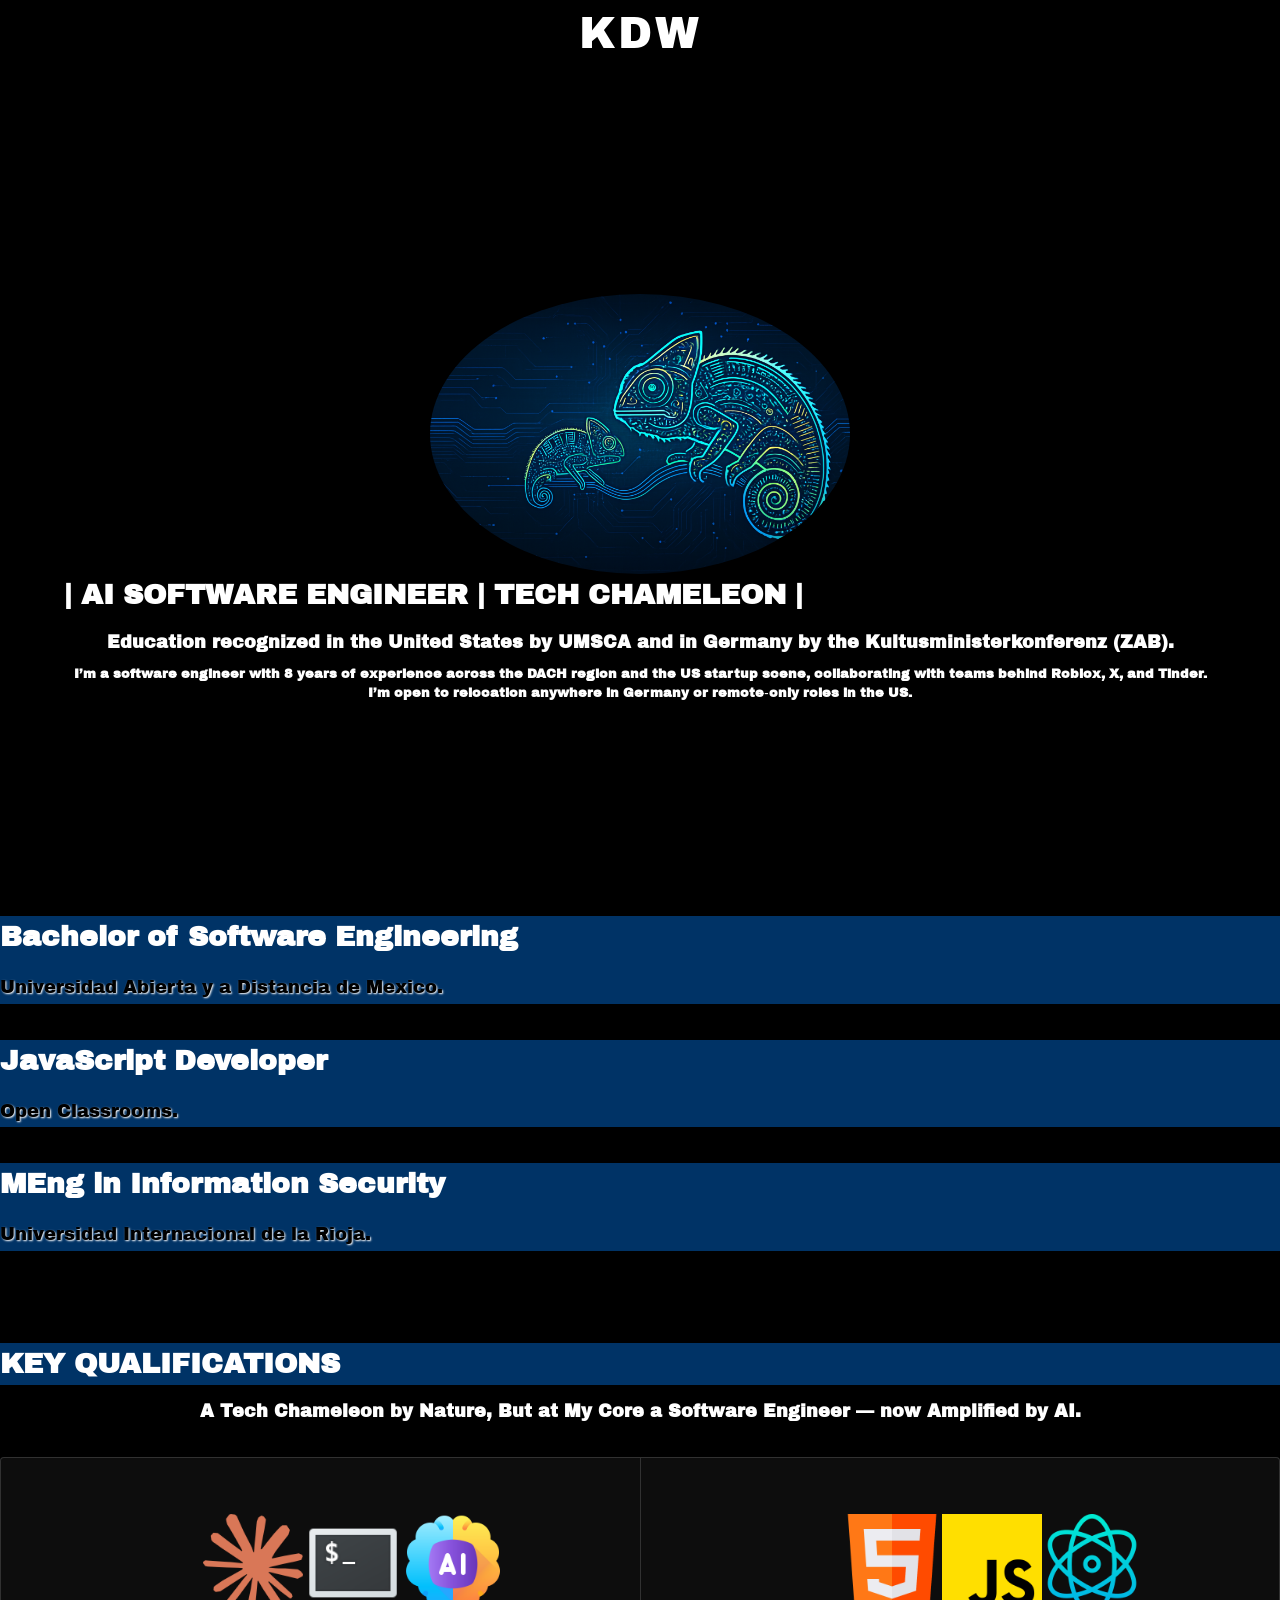
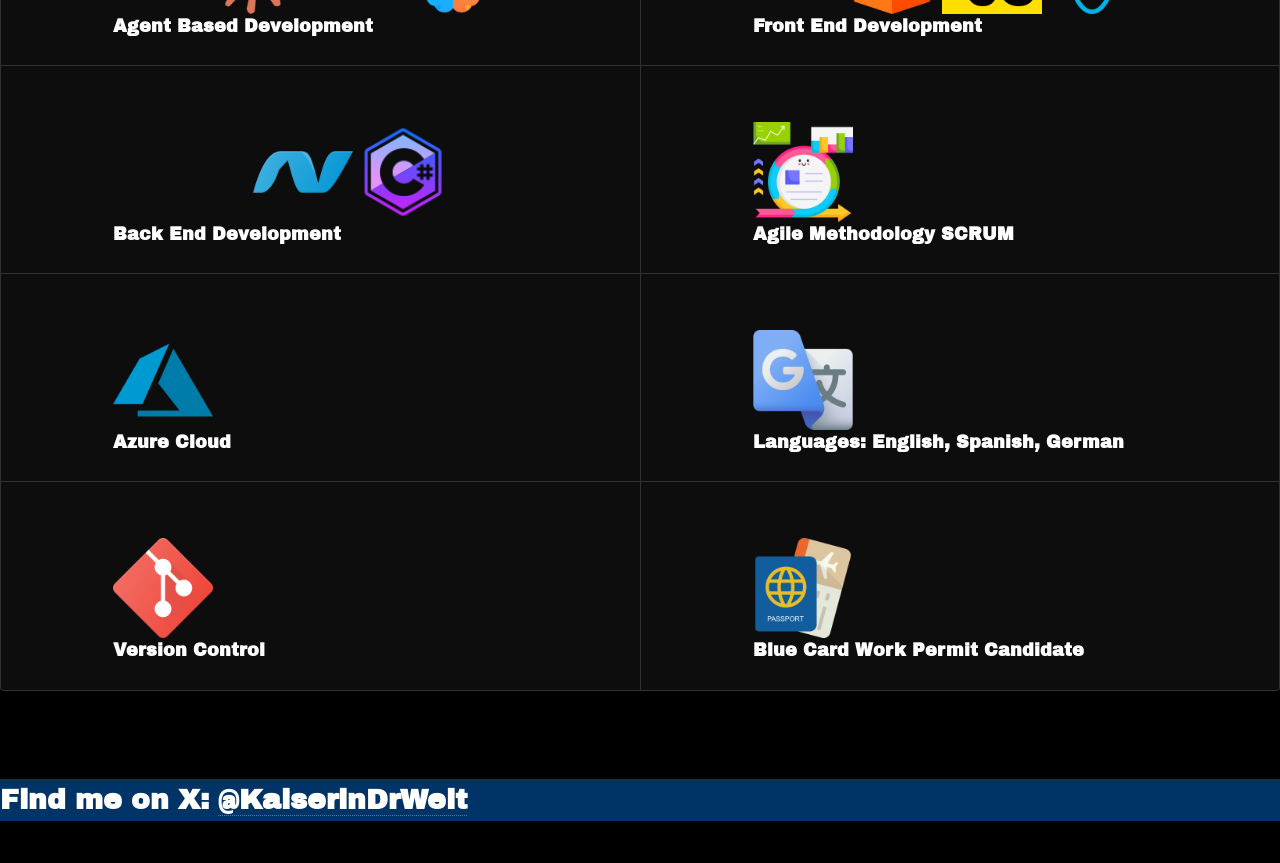
==== commit d2522324: "refactor: :ambulance: Fix Iphone size" ====
--- a/index.html
+++ b/index.html
@@ -43,7 +43,9 @@
 				<h2>| AI SOFTWARE ENGINEER | TECH CHAMELEON |</h2>
 				<h3 class="Validation">Education recognized in the United States by UMSCA and in Germany by the
 					Kultusministerkonferenz (ZAB).</h3>
-					<h5 class="Validation">I’m a software engineer with 8 years of experience across the DACH region and the US startup scene, collaborating with teams behind Roblox, X, and Tinder. I’m open to relocation anywhere in Germany or remote‑only roles in the US.</h5>
+				<h5 class="Validation">I’m a software engineer with 8 years of experience across the DACH region and the
+					US startup scene, collaborating with teams behind Roblox, X, and Tinder. I’m open to relocation
+					anywhere in Germany or remote‑only roles in the US.</h5>
 			</div>
 		</section>
 		<!-- One -->
@@ -77,8 +79,12 @@
 				<div class="features">
 					<section>
 						<div class="SkillDescription">
-							<img src="assets/css/images/claude-color.png" alt="AI" class="SkillIcon" />
-							<h3>Agent Based Software Development</h3>
+							<div class="FrontEndStack">
+								<img src="assets/css/images/claude-color.png" alt="Claude" class="SkillIcon" />
+								<img src="assets/css/images/terminal.png" alt="Ubuntu" class="SkillIcon" />
+								<img src="assets/css/images/ai.png" alt="AI" class="SkillIcon" />
+							</div>
+							<h3>Agent Based Development</h3>
 						</div>
 					</section>
 					<section>
@@ -93,7 +99,10 @@
 					</section>
 					<section>
 						<div class="SkillDescription">
-							<img src="assets/css/images/net.png" alt="Dotnet" class="SkillIcon" />
+							<div class="FrontEndStack">
+								<img src="assets/css/images/net.png" alt="Dotnet" class="SkillIcon" />
+								<img src="assets/css/images/csharp.png" alt="Csharp" class="SkillIcon" />
+							</div>
 							<h3>Back End Development</h3>
 						</div>
 					</section>
--- a/assets/css/main.css
+++ b/assets/css/main.css
@@ -3939,7 +3939,7 @@
 	justify-content: center !important;
 	align-items: center !important;
 	border-radius: 50%;
-	height: 300px;
+	height: 280px;
 	
 }
 
